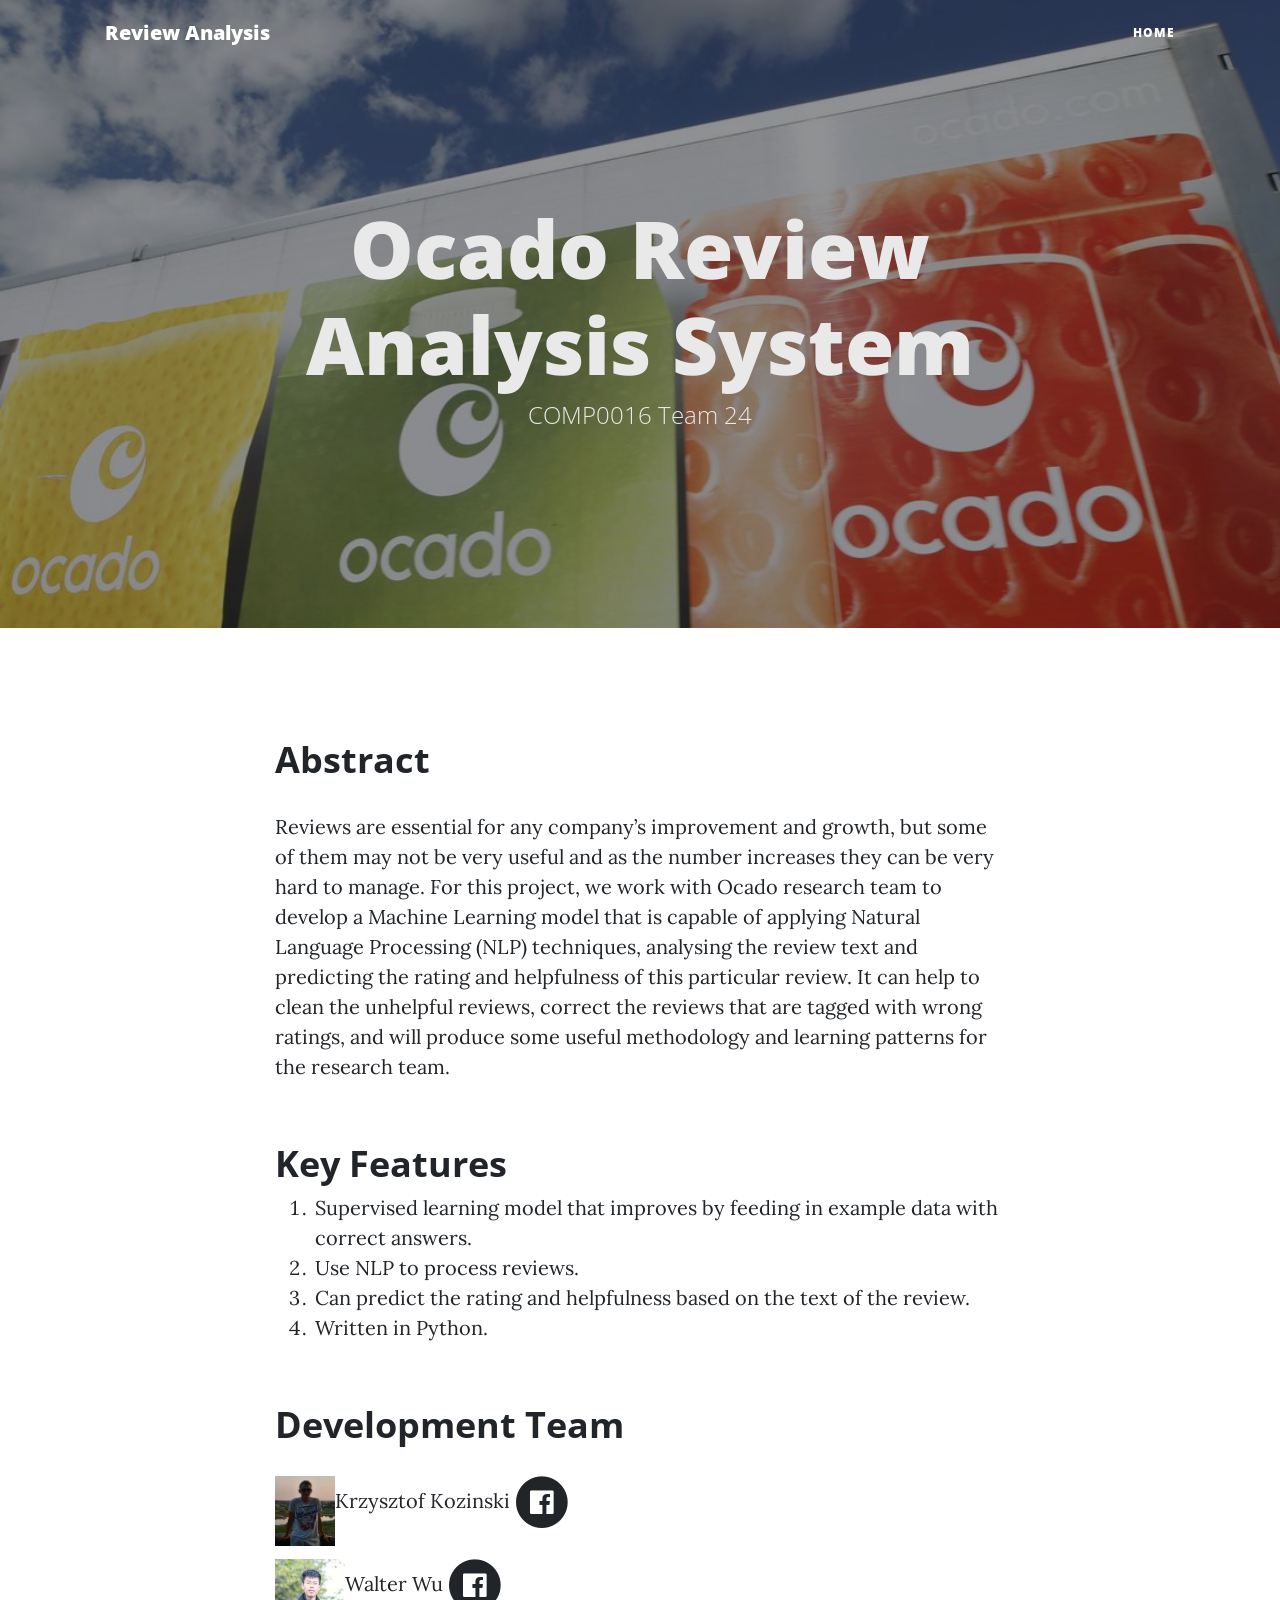
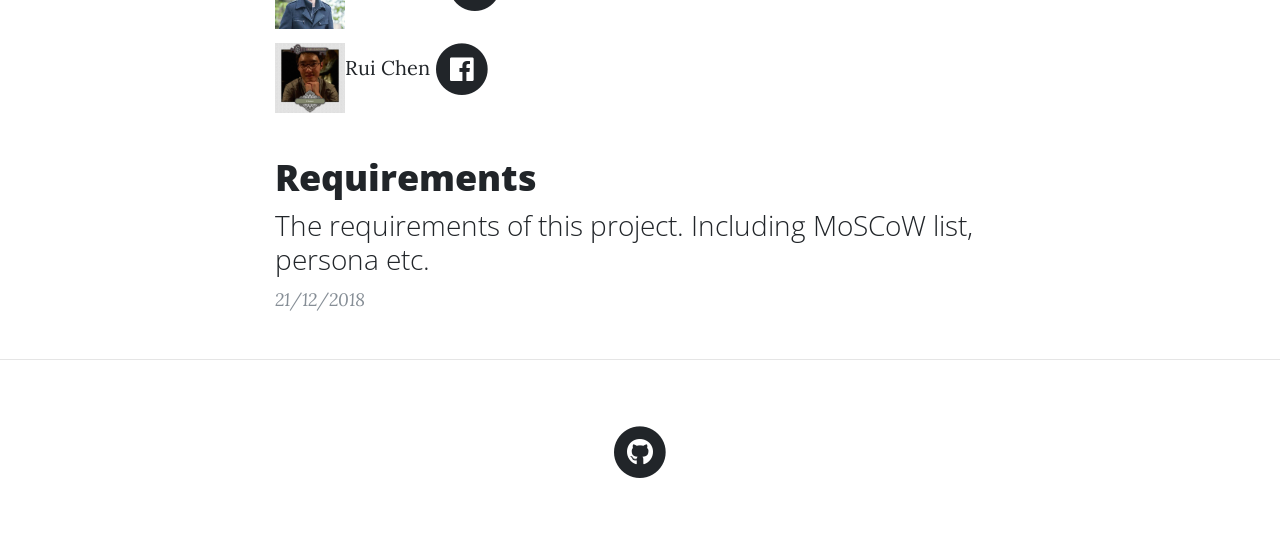
==== index.html @ 69cc53b9 "Removed older posts button" ====
<!DOCTYPE html>
<html lang="en">

<head>

    <meta charset="utf-8">
    <meta name="viewport" content="width=device-width, initial-scale=1, shrink-to-fit=no">
    <meta name="description" content="">
    <meta name="author" content="">

    <title>Team 24 - Home</title>

    <!-- Bootstrap core CSS -->
    <link href="vendor/bootstrap/css/bootstrap.min.css" rel="stylesheet">

    <!-- Custom fonts for this template -->
    <link href="vendor/fontawesome-free/css/all.min.css" rel="stylesheet" type="text/css">
    <link href='https://fonts.googleapis.com/css?family=Lora:400,700,400italic,700italic' rel='stylesheet'
          type='text/css'>
    <link href='https://fonts.googleapis.com/css?family=Open+Sans:300italic,400italic,600italic,700italic,800italic,400,300,600,700,800'
          rel='stylesheet' type='text/css'>

    <!-- Custom styles for this template -->
    <link href="css/clean-blog.css" rel="stylesheet">

</head>

<body>

<nav class="navbar navbar-expand-lg navbar-light fixed-top" id="mainNav">
    <div class="container">
        <a class="navbar-brand" href="index.html">Review Analysis</a>
        <button class="navbar-toggler navbar-toggler-right" type="button" data-toggle="collapse"
                data-target="#navbarResponsive" aria-controls="navbarResponsive" aria-expanded="false"
                aria-label="Toggle navigation">
            Menu
            <i class="fas fa-bars"></i>
        </button>
        <div class="collapse navbar-collapse" id="navbarResponsive">
            <ul class="navbar-nav ml-auto">
                <li class="nav-item">
                    <a class="nav-link" href="index.html">Home</a>
                </li>
            </ul>
        </div>
    </div>
</nav>

<!-- Page Header -->
<header class="masthead" style="background-image: url('img/post-bg.jpg')">
    <div class="overlay"></div>
    <div class="container">
        <div class="row">
            <div class="col-lg-8 col-md-10 mx-auto">
                <div class="site-heading">
                    <h1>Ocado Review Analysis System</h1>
                    <h2 class="subheading">COMP0016 Team 24</h2>
                </div>
            </div>
        </div>
    </div>
</header>

<!-- Main Content -->
<article>
    <div class="container">
        <div class="row">
            <div class="col-lg-8 col-md-10 mx-auto">
                <h2 class="section-heading">Abstract</h2>
                <p>Reviews are essential for any company’s improvement and growth, but some of them may not be very
                    useful and as the number increases they can be very hard to manage. For this project, we work with
                    Ocado research team to develop a Machine Learning model that is capable of applying Natural Language
                    Processing (NLP) techniques, analysing the review text and predicting the rating and helpfulness of
                    this particular review. It can help to clean the unhelpful reviews, correct the reviews that are
                    tagged with wrong ratings, and will produce some useful methodology and learning patterns for the
                    research team.</p>

                <h2 class="section-heading">Key Features</h2>
                <ol>
                    <li>Supervised learning model that improves by feeding in example data with correct answers.</li>
                    <li>Use NLP to process reviews.</li>
                    <li>Can predict the rating and helpfulness based on the text of the review.</li>
                    <li>Written in Python.</li>
                </ol>
                <h2 class="section-heading">Development Team</h2>
                <p style="line-height: 2"><img src="img/kryz.jpg" alt="Krzysztof Kozinski"
                                               style="float:left;width:60px;height:70px;">
                    Krzysztof Kozinski
                    <a href="https://www.facebook.com/krzysztof.kozinski.16">
                  <span class="fa-stack fa-lg">
                    <i class="fas fa-circle fa-stack-2x"></i>
                    <i class="fab fa-facebook fa-stack-1x fa-inverse"></i>
                  </span>
                    </a>
                </p>
                <p style="line-height: 2"><img src="img/walter.jpg" alt="Walter Wu"
                                               style="float:left;width:70px;height:70px;">
                    Walter Wu
                    <a href="https://www.facebook.com/tianhao.wu.50596">
                  <span class="fa-stack fa-lg">
                    <i class="fas fa-circle fa-stack-2x"></i>
                    <i class="fab fa-facebook fa-stack-1x fa-inverse"></i>
                  </span>
                    </a>
                </p>
                <p style="line-height: 2"><img src="img/rui.jpg" alt="Rui Chen"
                                               style="float:left;width:70px;height:70px;">
                    Rui Chen
                    <a href="https://www.facebook.com/rui.chen.1806253">
                  <span class="fa-stack fa-lg">
                    <i class="fas fa-circle fa-stack-2x"></i>
                    <i class="fab fa-facebook fa-stack-1x fa-inverse"></i>
                  </span>
                    </a>
                </p>
            </div>
        </div>
    </div>
</article>

<div class="container">
    <div class="row">
        <div class="col-lg-8 col-md-10 mx-auto">
            <div class="post-preview">
                <a href="html/posts/requirements.html">
                    <h2 class="post-title">
                        Requirements
                    </h2>
                    <h3 class="post-subtitle">
                        The requirements of this project. Including MoSCoW list, persona etc.
                    </h3>
                </a>
                <p class="post-meta">21/12/2018</p>
            </div>
            <!--<hr>-->
            <!--<div class="post-preview">-->
            <!--<a href="post.html">-->
            <!--<h2 class="post-title">-->
            <!--I believe every human has a finite number of heartbeats. I don't intend to waste any of mine.-->
            <!--</h2>-->
            <!--</a>-->
            <!--<p class="post-meta">Posted by-->
            <!--<a href="#">Start Bootstrap</a>-->
            <!--on September 18, 2018</p>-->
            <!--</div>-->
            <!--<hr>-->
            <!--<div class="post-preview">-->
            <!--<a href="post.html">-->
            <!--<h2 class="post-title">-->
            <!--Science has not yet mastered prophecy-->
            <!--</h2>-->
            <!--<h3 class="post-subtitle">-->
            <!--We predict too much for the next year and yet far too little for the next ten.-->
            <!--</h3>-->
            <!--</a>-->
            <!--<p class="post-meta">Posted by-->
            <!--<a href="#">Start Bootstrap</a>-->
            <!--on August 24, 2018</p>-->
            <!--</div>-->
            <!--<hr>-->
            <!--<div class="post-preview">-->
            <!--<a href="post.html">-->
            <!--<h2 class="post-title">-->
            <!--Failure is not an option-->
            <!--</h2>-->
            <!--<h3 class="post-subtitle">-->
            <!--Many say exploration is part of our destiny, but it’s actually our duty to future generations.-->
            <!--</h3>-->
            <!--</a>-->
            <!--<p class="post-meta">Posted by-->
            <!--<a href="#">Start Bootstrap</a>-->
            <!--on July 8, 2018</p>-->
            <!--</div>-->
            <!--<hr>-->
            <!-- Pager -->
            <!--<div class="clearfix">-->
                <!--<a class="btn btn-primary float-right" href="#">Older Posts &rarr;</a>-->
            <!--</div>-->
        </div>
    </div>
</div>

<hr>

<!-- Footer -->
<footer>
    <div class="container">
        <div class="row">
            <div class="col-lg-8 col-md-10 mx-auto">
                <ul class="list-inline text-center">
                    <!--<li class="list-inline-item">-->
                    <!--<a href="#">-->
                    <!--<span class="fa-stack fa-lg">-->
                    <!--<i class="fas fa-circle fa-stack-2x"></i>-->
                    <!--<i class="fab fa-twitter fa-stack-1x fa-inverse"></i>-->
                    <!--</span>-->
                    <!--</a>-->
                    <!--</li>-->
                    <!--<li class="list-inline-item">-->
                    <!--<a href="#">-->
                    <!--<span class="fa-stack fa-lg">-->
                    <!--<i class="fas fa-circle fa-stack-2x"></i>-->
                    <!--<i class="fab fa-facebook-f fa-stack-1x fa-inverse"></i>-->
                    <!--</span>-->
                    <!--</a>-->
                    <!--</li>-->
                    <li class="list-inline-item">
                        <a href="https://github.com/ChikamaYan/comp0016-team24-ocado-review-analysis">
                  <span class="fa-stack fa-lg">
                    <i class="fas fa-circle fa-stack-2x"></i>
                    <i class="fab fa-github fa-stack-1x fa-inverse"></i>
                  </span>
                        </a>
                    </li>
                </ul>
                <!--<p class="copyright text-muted">Copyright &copy; Your Website 2018</p>-->
            </div>
        </div>
    </div>
</footer>

<!-- Bootstrap core JavaScript -->
<script src="vendor/jquery/jquery.min.js"></script>
<script src="vendor/bootstrap/js/bootstrap.bundle.min.js"></script>

<!-- Custom scripts for this template -->
<script src="js/clean-blog.min.js"></script>

</body>

</html>
---- vendor/fontawesome-free/css/all.min.css ----
/*!
 * Font Awesome Free 5.3.1 by @fontawesome - https://fontawesome.com
 * License - https://fontawesome.com/license/free (Icons: CC BY 4.0, Fonts: SIL OFL 1.1, Code: MIT License)
 */
.fa,.fab,.fal,.far,.fas{-moz-osx-font-smoothing:grayscale;-webkit-font-smoothing:antialiased;display:inline-block;font-style:normal;font-variant:normal;text-rendering:auto;line-height:1}.fa-lg{font-size:1.33333em;line-height:.75em;vertical-align:-.0667em}.fa-xs{font-size:.75em}.fa-sm{font-size:.875em}.fa-1x{font-size:1em}.fa-2x{font-size:2em}.fa-3x{font-size:3em}.fa-4x{font-size:4em}.fa-5x{font-size:5em}.fa-6x{font-size:6em}.fa-7x{font-size:7em}.fa-8x{font-size:8em}.fa-9x{font-size:9em}.fa-10x{font-size:10em}.fa-fw{text-align:center;width:1.25em}.fa-ul{list-style-type:none;margin-left:2.5em;padding-left:0}.fa-ul>li{position:relative}.fa-li{left:-2em;position:absolute;text-align:center;width:2em;line-height:inherit}.fa-border{border:.08em solid #eee;border-radius:.1em;padding:.2em .25em .15em}.fa-pull-left{float:left}.fa-pull-right{float:right}.fa.fa-pull-left,.fab.fa-pull-left,.fal.fa-pull-left,.far.fa-pull-left,.fas.fa-pull-left{margin-right:.3em}.fa.fa-pull-right,.fab.fa-pull-right,.fal.fa-pull-right,.far.fa-pull-right,.fas.fa-pull-right{margin-left:.3em}.fa-spin{animation:fa-spin 2s infinite linear}.fa-pulse{animation:fa-spin 1s infinite steps(8)}@keyframes fa-spin{0%{transform:rotate(0deg)}to{transform:rotate(1turn)}}.fa-rotate-90{-ms-filter:"progid:DXImageTransform.Microsoft.BasicImage(rotation=1)";transform:rotate(90deg)}.fa-rotate-180{-ms-filter:"progid:DXImageTransform.Microsoft.BasicImage(rotation=2)";transform:rotate(180deg)}.fa-rotate-270{-ms-filter:"progid:DXImageTransform.Microsoft.BasicImage(rotation=3)";transform:rotate(270deg)}.fa-flip-horizontal{-ms-filter:"progid:DXImageTransform.Microsoft.BasicImage(rotation=0, mirror=1)";transform:scaleX(-1)}.fa-flip-vertical{transform:scaleY(-1)}.fa-flip-horizontal.fa-flip-vertical,.fa-flip-vertical{-ms-filter:"progid:DXImageTransform.Microsoft.BasicImage(rotation=2, mirror=1)"}.fa-flip-horizontal.fa-flip-vertical{transform:scale(-1)}:root .fa-flip-horizontal,:root .fa-flip-vertical,:root .fa-rotate-90,:root .fa-rotate-180,:root .fa-rotate-270{-webkit-filter:none;filter:none}.fa-stack{display:inline-block;height:2em;line-height:2em;position:relative;vertical-align:middle;width:2em}.fa-stack-1x,.fa-stack-2x{left:0;position:absolute;text-align:center;width:100%}.fa-stack-1x{line-height:inherit}.fa-stack-2x{font-size:2em}.fa-inverse{color:#fff}.fa-500px:before{content:"\f26e"}.fa-accessible-icon:before{content:"\f368"}.fa-accusoft:before{content:"\f369"}.fa-ad:before{content:"\f641"}.fa-address-book:before{content:"\f2b9"}.fa-address-card:before{content:"\f2bb"}.fa-adjust:before{content:"\f042"}.fa-adn:before{content:"\f170"}.fa-adversal:before{content:"\f36a"}.fa-affiliatetheme:before{content:"\f36b"}.fa-air-freshener:before{content:"\f5d0"}.fa-algolia:before{content:"\f36c"}.fa-align-center:before{content:"\f037"}.fa-align-justify:before{content:"\f039"}.fa-align-left:before{content:"\f036"}.fa-align-right:before{content:"\f038"}.fa-alipay:before{content:"\f642"}.fa-allergies:before{content:"\f461"}.fa-amazon:before{content:"\f270"}.fa-amazon-pay:before{content:"\f42c"}.fa-ambulance:before{content:"\f0f9"}.fa-american-sign-language-interpreting:before{content:"\f2a3"}.fa-amilia:before{content:"\f36d"}.fa-anchor:before{content:"\f13d"}.fa-android:before{content:"\f17b"}.fa-angellist:before{content:"\f209"}.fa-angle-double-down:before{content:"\f103"}.fa-angle-double-left:before{content:"\f100"}.fa-angle-double-right:before{content:"\f101"}.fa-angle-double-up:before{content:"\f102"}.fa-angle-down:before{content:"\f107"}.fa-angle-left:before{content:"\f104"}.fa-angle-right:before{content:"\f105"}.fa-angle-up:before{content:"\f106"}.fa-angry:before{content:"\f556"}.fa-angrycreative:before{content:"\f36e"}.fa-angular:before{content:"\f420"}.fa-ankh:before{content:"\f644"}.fa-app-store:before{content:"\f36f"}.fa-app-store-ios:before{content:"\f370"}.fa-apper:before{content:"\f371"}.fa-apple:before{content:"\f179"}.fa-apple-alt:before{content:"\f5d1"}.fa-apple-pay:before{content:"\f415"}.fa-archive:before{content:"\f187"}.fa-archway:before{content:"\f557"}.fa-arrow-alt-circle-down:before{content:"\f358"}.fa-arrow-alt-circle-left:before{content:"\f359"}.fa-arrow-alt-circle-right:before{content:"\f35a"}.fa-arrow-alt-circle-up:before{content:"\f35b"}.fa-arrow-circle-down:before{content:"\f0ab"}.fa-arrow-circle-left:before{content:"\f0a8"}.fa-arrow-circle-right:before{content:"\f0a9"}.fa-arrow-circle-up:before{content:"\f0aa"}.fa-arrow-down:before{content:"\f063"}.fa-arrow-left:before{content:"\f060"}.fa-arrow-right:before{content:"\f061"}.fa-arrow-up:before{content:"\f062"}.fa-arrows-alt:before{content:"\f0b2"}.fa-arrows-alt-h:before{content:"\f337"}.fa-arrows-alt-v:before{content:"\f338"}.fa-assistive-listening-systems:before{content:"\f2a2"}.fa-asterisk:before{content:"\f069"}.fa-asymmetrik:before{content:"\f372"}.fa-at:before{content:"\f1fa"}.fa-atlas:before{content:"\f558"}.fa-atom:before{content:"\f5d2"}.fa-audible:before{content:"\f373"}.fa-audio-description:before{content:"\f29e"}.fa-autoprefixer:before{content:"\f41c"}.fa-avianex:before{content:"\f374"}.fa-aviato:before{content:"\f421"}.fa-award:before{content:"\f559"}.fa-aws:before{content:"\f375"}.fa-backspace:before{content:"\f55a"}.fa-backward:before{content:"\f04a"}.fa-balance-scale:before{content:"\f24e"}.fa-ban:before{content:"\f05e"}.fa-band-aid:before{content:"\f462"}.fa-bandcamp:before{content:"\f2d5"}.fa-barcode:before{content:"\f02a"}.fa-bars:before{content:"\f0c9"}.fa-baseball-ball:before{content:"\f433"}.fa-basketball-ball:before{content:"\f434"}.fa-bath:before{content:"\f2cd"}.fa-battery-empty:before{content:"\f244"}.fa-battery-full:before{content:"\f240"}.fa-battery-half:before{content:"\f242"}.fa-battery-quarter:before{content:"\f243"}.fa-battery-three-quarters:before{content:"\f241"}.fa-bed:before{content:"\f236"}.fa-beer:before{content:"\f0fc"}.fa-behance:before{content:"\f1b4"}.fa-behance-square:before{content:"\f1b5"}.fa-bell:before{content:"\f0f3"}.fa-bell-slash:before{content:"\f1f6"}.fa-bezier-curve:before{content:"\f55b"}.fa-bible:before{content:"\f647"}.fa-bicycle:before{content:"\f206"}.fa-bimobject:before{content:"\f378"}.fa-binoculars:before{content:"\f1e5"}.fa-birthday-cake:before{content:"\f1fd"}.fa-bitbucket:before{content:"\f171"}.fa-bitcoin:before{content:"\f379"}.fa-bity:before{content:"\f37a"}.fa-black-tie:before{content:"\f27e"}.fa-blackberry:before{content:"\f37b"}.fa-blender:before{content:"\f517"}.fa-blind:before{content:"\f29d"}.fa-blogger:before{content:"\f37c"}.fa-blogger-b:before{content:"\f37d"}.fa-bluetooth:before{content:"\f293"}.fa-bluetooth-b:before{content:"\f294"}.fa-bold:before{content:"\f032"}.fa-bolt:before{content:"\f0e7"}.fa-bomb:before{content:"\f1e2"}.fa-bone:before{content:"\f5d7"}.fa-bong:before{content:"\f55c"}.fa-book:before{content:"\f02d"}.fa-book-open:before{content:"\f518"}.fa-book-reader:before{content:"\f5da"}.fa-bookmark:before{content:"\f02e"}.fa-bowling-ball:before{content:"\f436"}.fa-box:before{content:"\f466"}.fa-box-open:before{content:"\f49e"}.fa-boxes:before{content:"\f468"}.fa-braille:before{content:"\f2a1"}.fa-brain:before{content:"\f5dc"}.fa-briefcase:before{content:"\f0b1"}.fa-briefcase-medical:before{content:"\f469"}.fa-broadcast-tower:before{content:"\f519"}.fa-broom:before{content:"\f51a"}.fa-brush:before{content:"\f55d"}.fa-btc:before{content:"\f15a"}.fa-bug:before{content:"\f188"}.fa-building:before{content:"\f1ad"}.fa-bullhorn:before{content:"\f0a1"}.fa-bullseye:before{content:"\f140"}.fa-burn:before{content:"\f46a"}.fa-buromobelexperte:before{content:"\f37f"}.fa-bus:before{content:"\f207"}.fa-bus-alt:before{content:"\f55e"}.fa-business-time:before{content:"\f64a"}.fa-buysellads:before{content:"\f20d"}.fa-calculator:before{content:"\f1ec"}.fa-calendar:before{content:"\f133"}.fa-calendar-alt:before{content:"\f073"}.fa-calendar-check:before{content:"\f274"}.fa-calendar-minus:before{content:"\f272"}.fa-calendar-plus:before{content:"\f271"}.fa-calendar-times:before{content:"\f273"}.fa-camera:before{content:"\f030"}.fa-camera-retro:before{content:"\f083"}.fa-cannabis:before{content:"\f55f"}.fa-capsules:before{content:"\f46b"}.fa-car:before{content:"\f1b9"}.fa-car-alt:before{content:"\f5de"}.fa-car-battery:before{content:"\f5df"}.fa-car-crash:before{content:"\f5e1"}.fa-car-side:before{content:"\f5e4"}.fa-caret-down:before{content:"\f0d7"}.fa-caret-left:before{content:"\f0d9"}.fa-caret-right:before{content:"\f0da"}.fa-caret-square-down:before{content:"\f150"}.fa-caret-square-left:before{content:"\f191"}.fa-caret-square-right:before{content:"\f152"}.fa-caret-square-up:before{content:"\f151"}.fa-caret-up:before{content:"\f0d8"}.fa-cart-arrow-down:before{content:"\f218"}.fa-cart-plus:before{content:"\f217"}.fa-cc-amazon-pay:before{content:"\f42d"}.fa-cc-amex:before{content:"\f1f3"}.fa-cc-apple-pay:before{content:"\f416"}.fa-cc-diners-club:before{content:"\f24c"}.fa-cc-discover:before{content:"\f1f2"}.fa-cc-jcb:before{content:"\f24b"}.fa-cc-mastercard:before{content:"\f1f1"}.fa-cc-paypal:before{content:"\f1f4"}.fa-cc-stripe:before{content:"\f1f5"}.fa-cc-visa:before{content:"\f1f0"}.fa-centercode:before{content:"\f380"}.fa-certificate:before{content:"\f0a3"}.fa-chalkboard:before{content:"\f51b"}.fa-chalkboard-teacher:before{content:"\f51c"}.fa-charging-station:before{content:"\f5e7"}.fa-chart-area:before{content:"\f1fe"}.fa-chart-bar:before{content:"\f080"}.fa-chart-line:before{content:"\f201"}.fa-chart-pie:before{content:"\f200"}.fa-check:before{content:"\f00c"}.fa-check-circle:before{content:"\f058"}.fa-check-double:before{content:"\f560"}.fa-check-square:before{content:"\f14a"}.fa-chess:before{content:"\f439"}.fa-chess-bishop:before{content:"\f43a"}.fa-chess-board:before{content:"\f43c"}.fa-chess-king:before{content:"\f43f"}.fa-chess-knight:before{content:"\f441"}.fa-chess-pawn:before{content:"\f443"}.fa-chess-queen:before{content:"\f445"}.fa-chess-rook:before{content:"\f447"}.fa-chevron-circle-down:before{content:"\f13a"}.fa-chevron-circle-left:before{content:"\f137"}.fa-chevron-circle-right:before{content:"\f138"}.fa-chevron-circle-up:before{content:"\f139"}.fa-chevron-down:before{content:"\f078"}.fa-chevron-left:before{content:"\f053"}.fa-chevron-right:before{content:"\f054"}.fa-chevron-up:before{content:"\f077"}.fa-child:before{content:"\f1ae"}.fa-chrome:before{content:"\f268"}.fa-church:before{content:"\f51d"}.fa-circle:before{content:"\f111"}.fa-circle-notch:before{content:"\f1ce"}.fa-city:before{content:"\f64f"}.fa-clipboard:before{content:"\f328"}.fa-clipboard-check:before{content:"\f46c"}.fa-clipboard-list:before{content:"\f46d"}.fa-clock:before{content:"\f017"}.fa-clone:before{content:"\f24d"}.fa-closed-captioning:before{content:"\f20a"}.fa-cloud:before{content:"\f0c2"}.fa-cloud-download-alt:before{content:"\f381"}.fa-cloud-upload-alt:before{content:"\f382"}.fa-cloudscale:before{content:"\f383"}.fa-cloudsmith:before{content:"\f384"}.fa-cloudversify:before{content:"\f385"}.fa-cocktail:before{content:"\f561"}.fa-code:before{content:"\f121"}.fa-code-branch:before{content:"\f126"}.fa-codepen:before{content:"\f1cb"}.fa-codiepie:before{content:"\f284"}.fa-coffee:before{content:"\f0f4"}.fa-cog:before{content:"\f013"}.fa-cogs:before{content:"\f085"}.fa-coins:before{content:"\f51e"}.fa-columns:before{content:"\f0db"}.fa-comment:before{content:"\f075"}.fa-comment-alt:before{content:"\f27a"}.fa-comment-dollar:before{content:"\f651"}.fa-comment-dots:before{content:"\f4ad"}.fa-comment-slash:before{content:"\f4b3"}.fa-comments:before{content:"\f086"}.fa-comments-dollar:before{content:"\f653"}.fa-compact-disc:before{content:"\f51f"}.fa-compass:before{content:"\f14e"}.fa-compress:before{content:"\f066"}.fa-concierge-bell:before{content:"\f562"}.fa-connectdevelop:before{content:"\f20e"}.fa-contao:before{content:"\f26d"}.fa-cookie:before{content:"\f563"}.fa-cookie-bite:before{content:"\f564"}.fa-copy:before{content:"\f0c5"}.fa-copyright:before{content:"\f1f9"}.fa-couch:before{content:"\f4b8"}.fa-cpanel:before{content:"\f388"}.fa-creative-commons:before{content:"\f25e"}.fa-creative-commons-by:before{content:"\f4e7"}.fa-creative-commons-nc:before{content:"\f4e8"}.fa-creative-commons-nc-eu:before{content:"\f4e9"}.fa-creative-commons-nc-jp:before{content:"\f4ea"}.fa-creative-commons-nd:before{content:"\f4eb"}.fa-creative-commons-pd:before{content:"\f4ec"}.fa-creative-commons-pd-alt:before{content:"\f4ed"}.fa-creative-commons-remix:before{content:"\f4ee"}.fa-creative-commons-sa:before{content:"\f4ef"}.fa-creative-commons-sampling:before{content:"\f4f0"}.fa-creative-commons-sampling-plus:before{content:"\f4f1"}.fa-creative-commons-share:before{content:"\f4f2"}.fa-credit-card:before{content:"\f09d"}.fa-crop:before{content:"\f125"}.fa-crop-alt:before{content:"\f565"}.fa-cross:before{content:"\f654"}.fa-crosshairs:before{content:"\f05b"}.fa-crow:before{content:"\f520"}.fa-crown:before{content:"\f521"}.fa-css3:before{content:"\f13c"}.fa-css3-alt:before{content:"\f38b"}.fa-cube:before{content:"\f1b2"}.fa-cubes:before{content:"\f1b3"}.fa-cut:before{content:"\f0c4"}.fa-cuttlefish:before{content:"\f38c"}.fa-d-and-d:before{content:"\f38d"}.fa-dashcube:before{content:"\f210"}.fa-database:before{content:"\f1c0"}.fa-deaf:before{content:"\f2a4"}.fa-delicious:before{content:"\f1a5"}.fa-deploydog:before{content:"\f38e"}.fa-deskpro:before{content:"\f38f"}.fa-desktop:before{content:"\f108"}.fa-deviantart:before{content:"\f1bd"}.fa-dharmachakra:before{content:"\f655"}.fa-diagnoses:before{content:"\f470"}.fa-dice:before{content:"\f522"}.fa-dice-five:before{content:"\f523"}.fa-dice-four:before{content:"\f524"}.fa-dice-one:before{content:"\f525"}.fa-dice-six:before{content:"\f526"}.fa-dice-three:before{content:"\f527"}.fa-dice-two:before{content:"\f528"}.fa-digg:before{content:"\f1a6"}.fa-digital-ocean:before{content:"\f391"}.fa-digital-tachograph:before{content:"\f566"}.fa-directions:before{content:"\f5eb"}.fa-discord:before{content:"\f392"}.fa-discourse:before{content:"\f393"}.fa-divide:before{content:"\f529"}.fa-dizzy:before{content:"\f567"}.fa-dna:before{content:"\f471"}.fa-dochub:before{content:"\f394"}.fa-docker:before{content:"\f395"}.fa-dollar-sign:before{content:"\f155"}.fa-dolly:before{content:"\f472"}.fa-dolly-flatbed:before{content:"\f474"}.fa-donate:before{content:"\f4b9"}.fa-door-closed:before{content:"\f52a"}.fa-door-open:before{content:"\f52b"}.fa-dot-circle:before{content:"\f192"}.fa-dove:before{content:"\f4ba"}.fa-download:before{content:"\f019"}.fa-draft2digital:before{content:"\f396"}.fa-drafting-compass:before{content:"\f568"}.fa-draw-polygon:before{content:"\f5ee"}.fa-dribbble:before{content:"\f17d"}.fa-dribbble-square:before{content:"\f397"}.fa-dropbox:before{content:"\f16b"}.fa-drum:before{content:"\f569"}.fa-drum-steelpan:before{content:"\f56a"}.fa-drupal:before{content:"\f1a9"}.fa-dumbbell:before{content:"\f44b"}.fa-dyalog:before{content:"\f399"}.fa-earlybirds:before{content:"\f39a"}.fa-ebay:before{content:"\f4f4"}.fa-edge:before{content:"\f282"}.fa-edit:before{content:"\f044"}.fa-eject:before{content:"\f052"}.fa-elementor:before{content:"\f430"}.fa-ellipsis-h:before{content:"\f141"}.fa-ellipsis-v:before{content:"\f142"}.fa-ello:before{content:"\f5f1"}.fa-ember:before{content:"\f423"}.fa-empire:before{content:"\f1d1"}.fa-envelope:before{content:"\f0e0"}.fa-envelope-open:before{content:"\f2b6"}.fa-envelope-open-text:before{content:"\f658"}.fa-envelope-square:before{content:"\f199"}.fa-envira:before{content:"\f299"}.fa-equals:before{content:"\f52c"}.fa-eraser:before{content:"\f12d"}.fa-erlang:before{content:"\f39d"}.fa-ethereum:before{content:"\f42e"}.fa-etsy:before{content:"\f2d7"}.fa-euro-sign:before{content:"\f153"}.fa-exchange-alt:before{content:"\f362"}.fa-exclamation:before{content:"\f12a"}.fa-exclamation-circle:before{content:"\f06a"}.fa-exclamation-triangle:before{content:"\f071"}.fa-expand:before{content:"\f065"}.fa-expand-arrows-alt:before{content:"\f31e"}.fa-expeditedssl:before{content:"\f23e"}.fa-external-link-alt:before{content:"\f35d"}.fa-external-link-square-alt:before{content:"\f360"}.fa-eye:before{content:"\f06e"}.fa-eye-dropper:before{content:"\f1fb"}.fa-eye-slash:before{content:"\f070"}.fa-facebook:before{content:"\f09a"}.fa-facebook-f:before{content:"\f39e"}.fa-facebook-messenger:before{content:"\f39f"}.fa-facebook-square:before{content:"\f082"}.fa-fast-backward:before{content:"\f049"}.fa-fast-forward:before{content:"\f050"}.fa-fax:before{content:"\f1ac"}.fa-feather:before{content:"\f52d"}.fa-feather-alt:before{content:"\f56b"}.fa-female:before{content:"\f182"}.fa-fighter-jet:before{content:"\f0fb"}.fa-file:before{content:"\f15b"}.fa-file-alt:before{content:"\f15c"}.fa-file-archive:before{content:"\f1c6"}.fa-file-audio:before{content:"\f1c7"}.fa-file-code:before{content:"\f1c9"}.fa-file-contract:before{content:"\f56c"}.fa-file-download:before{content:"\f56d"}.fa-file-excel:before{content:"\f1c3"}.fa-file-export:before{content:"\f56e"}.fa-file-image:before{content:"\f1c5"}.fa-file-import:before{content:"\f56f"}.fa-file-invoice:before{content:"\f570"}.fa-file-invoice-dollar:before{content:"\f571"}.fa-file-medical:before{content:"\f477"}.fa-file-medical-alt:before{content:"\f478"}.fa-file-pdf:before{content:"\f1c1"}.fa-file-powerpoint:before{content:"\f1c4"}.fa-file-prescription:before{content:"\f572"}.fa-file-signature:before{content:"\f573"}.fa-file-upload:before{content:"\f574"}.fa-file-video:before{content:"\f1c8"}.fa-file-word:before{content:"\f1c2"}.fa-fill:before{content:"\f575"}.fa-fill-drip:before{content:"\f576"}.fa-film:before{content:"\f008"}.fa-filter:before{content:"\f0b0"}.fa-fingerprint:before{content:"\f577"}.fa-fire:before{content:"\f06d"}.fa-fire-extinguisher:before{content:"\f134"}.fa-firefox:before{content:"\f269"}.fa-first-aid:before{content:"\f479"}.fa-first-order:before{content:"\f2b0"}.fa-first-order-alt:before{content:"\f50a"}.fa-firstdraft:before{content:"\f3a1"}.fa-fish:before{content:"\f578"}.fa-flag:before{content:"\f024"}.fa-flag-checkered:before{content:"\f11e"}.fa-flask:before{content:"\f0c3"}.fa-flickr:before{content:"\f16e"}.fa-flipboard:before{content:"\f44d"}.fa-flushed:before{content:"\f579"}.fa-fly:before{content:"\f417"}.fa-folder:before{content:"\f07b"}.fa-folder-minus:before{content:"\f65d"}.fa-folder-open:before{content:"\f07c"}.fa-folder-plus:before{content:"\f65e"}.fa-font:before{content:"\f031"}.fa-font-awesome:before{content:"\f2b4"}.fa-font-awesome-alt:before{content:"\f35c"}.fa-font-awesome-flag:before{content:"\f425"}.fa-font-awesome-logo-full:before{content:"\f4e6"}.fa-fonticons:before{content:"\f280"}.fa-fonticons-fi:before{content:"\f3a2"}.fa-football-ball:before{content:"\f44e"}.fa-fort-awesome:before{content:"\f286"}.fa-fort-awesome-alt:before{content:"\f3a3"}.fa-forumbee:before{content:"\f211"}.fa-forward:before{content:"\f04e"}.fa-foursquare:before{content:"\f180"}.fa-free-code-camp:before{content:"\f2c5"}.fa-freebsd:before{content:"\f3a4"}.fa-frog:before{content:"\f52e"}.fa-frown:before{content:"\f119"}.fa-frown-open:before{content:"\f57a"}.fa-fulcrum:before{content:"\f50b"}.fa-funnel-dollar:before{content:"\f662"}.fa-futbol:before{content:"\f1e3"}.fa-galactic-republic:before{content:"\f50c"}.fa-galactic-senate:before{content:"\f50d"}.fa-gamepad:before{content:"\f11b"}.fa-gas-pump:before{content:"\f52f"}.fa-gavel:before{content:"\f0e3"}.fa-gem:before{content:"\f3a5"}.fa-genderless:before{content:"\f22d"}.fa-get-pocket:before{content:"\f265"}.fa-gg:before{content:"\f260"}.fa-gg-circle:before{content:"\f261"}.fa-gift:before{content:"\f06b"}.fa-git:before{content:"\f1d3"}.fa-git-square:before{content:"\f1d2"}.fa-github:before{content:"\f09b"}.fa-github-alt:before{content:"\f113"}.fa-github-square:before{content:"\f092"}.fa-gitkraken:before{content:"\f3a6"}.fa-gitlab:before{content:"\f296"}.fa-gitter:before{content:"\f426"}.fa-glass-martini:before{content:"\f000"}.fa-glass-martini-alt:before{content:"\f57b"}.fa-glasses:before{content:"\f530"}.fa-glide:before{content:"\f2a5"}.fa-glide-g:before{content:"\f2a6"}.fa-globe:before{content:"\f0ac"}.fa-globe-africa:before{content:"\f57c"}.fa-globe-americas:before{content:"\f57d"}.fa-globe-asia:before{content:"\f57e"}.fa-gofore:before{content:"\f3a7"}.fa-golf-ball:before{content:"\f450"}.fa-goodreads:before{content:"\f3a8"}.fa-goodreads-g:before{content:"\f3a9"}.fa-google:before{content:"\f1a0"}.fa-google-drive:before{content:"\f3aa"}.fa-google-play:before{content:"\f3ab"}.fa-google-plus:before{content:"\f2b3"}.fa-google-plus-g:before{content:"\f0d5"}.fa-google-plus-square:before{content:"\f0d4"}.fa-google-wallet:before{content:"\f1ee"}.fa-gopuram:before{content:"\f664"}.fa-graduation-cap:before{content:"\f19d"}.fa-gratipay:before{content:"\f184"}.fa-grav:before{content:"\f2d6"}.fa-greater-than:before{content:"\f531"}.fa-greater-than-equal:before{content:"\f532"}.fa-grimace:before{content:"\f57f"}.fa-grin:before{content:"\f580"}.fa-grin-alt:before{content:"\f581"}.fa-grin-beam:before{content:"\f582"}.fa-grin-beam-sweat:before{content:"\f583"}.fa-grin-hearts:before{content:"\f584"}.fa-grin-squint:before{content:"\f585"}.fa-grin-squint-tears:before{content:"\f586"}.fa-grin-stars:before{content:"\f587"}.fa-grin-tears:before{content:"\f588"}.fa-grin-tongue:before{content:"\f589"}.fa-grin-tongue-squint:before{content:"\f58a"}.fa-grin-tongue-wink:before{content:"\f58b"}.fa-grin-wink:before{content:"\f58c"}.fa-grip-horizontal:before{content:"\f58d"}.fa-grip-vertical:before{content:"\f58e"}.fa-gripfire:before{content:"\f3ac"}.fa-grunt:before{content:"\f3ad"}.fa-gulp:before{content:"\f3ae"}.fa-h-square:before{content:"\f0fd"}.fa-hacker-news:before{content:"\f1d4"}.fa-hacker-news-square:before{content:"\f3af"}.fa-hackerrank:before{content:"\f5f7"}.fa-hamsa:before{content:"\f665"}.fa-hand-holding:before{content:"\f4bd"}.fa-hand-holding-heart:before{content:"\f4be"}.fa-hand-holding-usd:before{content:"\f4c0"}.fa-hand-lizard:before{content:"\f258"}.fa-hand-paper:before{content:"\f256"}.fa-hand-peace:before{content:"\f25b"}.fa-hand-point-down:before{content:"\f0a7"}.fa-hand-point-left:before{content:"\f0a5"}.fa-hand-point-right:before{content:"\f0a4"}.fa-hand-point-up:before{content:"\f0a6"}.fa-hand-pointer:before{content:"\f25a"}.fa-hand-rock:before{content:"\f255"}.fa-hand-scissors:before{content:"\f257"}.fa-hand-spock:before{content:"\f259"}.fa-hands:before{content:"\f4c2"}.fa-hands-helping:before{content:"\f4c4"}.fa-handshake:before{content:"\f2b5"}.fa-hashtag:before{content:"\f292"}.fa-haykal:before{content:"\f666"}.fa-hdd:before{content:"\f0a0"}.fa-heading:before{content:"\f1dc"}.fa-headphones:before{content:"\f025"}.fa-headphones-alt:before{content:"\f58f"}.fa-headset:before{content:"\f590"}.fa-heart:before{content:"\f004"}.fa-heartbeat:before{content:"\f21e"}.fa-helicopter:before{content:"\f533"}.fa-highlighter:before{content:"\f591"}.fa-hips:before{content:"\f452"}.fa-hire-a-helper:before{content:"\f3b0"}.fa-history:before{content:"\f1da"}.fa-hockey-puck:before{content:"\f453"}.fa-home:before{content:"\f015"}.fa-hooli:before{content:"\f427"}.fa-hornbill:before{content:"\f592"}.fa-hospital:before{content:"\f0f8"}.fa-hospital-alt:before{content:"\f47d"}.fa-hospital-symbol:before{content:"\f47e"}.fa-hot-tub:before{content:"\f593"}.fa-hotel:before{content:"\f594"}.fa-hotjar:before{content:"\f3b1"}.fa-hourglass:before{content:"\f254"}.fa-hourglass-end:before{content:"\f253"}.fa-hourglass-half:before{content:"\f252"}.fa-hourglass-start:before{content:"\f251"}.fa-houzz:before{content:"\f27c"}.fa-html5:before{content:"\f13b"}.fa-hubspot:before{content:"\f3b2"}.fa-i-cursor:before{content:"\f246"}.fa-id-badge:before{content:"\f2c1"}.fa-id-card:before{content:"\f2c2"}.fa-id-card-alt:before{content:"\f47f"}.fa-image:before{content:"\f03e"}.fa-images:before{content:"\f302"}.fa-imdb:before{content:"\f2d8"}.fa-inbox:before{content:"\f01c"}.fa-indent:before{content:"\f03c"}.fa-industry:before{content:"\f275"}.fa-infinity:before{content:"\f534"}.fa-info:before{content:"\f129"}.fa-info-circle:before{content:"\f05a"}.fa-instagram:before{content:"\f16d"}.fa-internet-explorer:before{content:"\f26b"}.fa-ioxhost:before{content:"\f208"}.fa-italic:before{content:"\f033"}.fa-itunes:before{content:"\f3b4"}.fa-itunes-note:before{content:"\f3b5"}.fa-java:before{content:"\f4e4"}.fa-jedi:before{content:"\f669"}.fa-jedi-order:before{content:"\f50e"}.fa-jenkins:before{content:"\f3b6"}.fa-joget:before{content:"\f3b7"}.fa-joint:before{content:"\f595"}.fa-joomla:before{content:"\f1aa"}.fa-journal-whills:before{content:"\f66a"}.fa-js:before{content:"\f3b8"}.fa-js-square:before{content:"\f3b9"}.fa-jsfiddle:before{content:"\f1cc"}.fa-kaaba:before{content:"\f66b"}.fa-kaggle:before{content:"\f5fa"}.fa-key:before{content:"\f084"}.fa-keybase:before{content:"\f4f5"}.fa-keyboard:before{content:"\f11c"}.fa-keycdn:before{content:"\f3ba"}.fa-khanda:before{content:"\f66d"}.fa-kickstarter:before{content:"\f3bb"}.fa-kickstarter-k:before{content:"\f3bc"}.fa-kiss:before{content:"\f596"}.fa-kiss-beam:before{content:"\f597"}.fa-kiss-wink-heart:before{content:"\f598"}.fa-kiwi-bird:before{content:"\f535"}.fa-korvue:before{content:"\f42f"}.fa-landmark:before{content:"\f66f"}.fa-language:before{content:"\f1ab"}.fa-laptop:before{content:"\f109"}.fa-laptop-code:before{content:"\f5fc"}.fa-laravel:before{content:"\f3bd"}.fa-lastfm:before{content:"\f202"}.fa-lastfm-square:before{content:"\f203"}.fa-laugh:before{content:"\f599"}.fa-laugh-beam:before{content:"\f59a"}.fa-laugh-squint:before{content:"\f59b"}.fa-laugh-wink:before{content:"\f59c"}.fa-layer-group:before{content:"\f5fd"}.fa-leaf:before{content:"\f06c"}.fa-leanpub:before{content:"\f212"}.fa-lemon:before{content:"\f094"}.fa-less:before{content:"\f41d"}.fa-less-than:before{content:"\f536"}.fa-less-than-equal:before{content:"\f537"}.fa-level-down-alt:before{content:"\f3be"}.fa-level-up-alt:before{content:"\f3bf"}.fa-life-ring:before{content:"\f1cd"}.fa-lightbulb:before{content:"\f0eb"}.fa-line:before{content:"\f3c0"}.fa-link:before{content:"\f0c1"}.fa-linkedin:before{content:"\f08c"}.fa-linkedin-in:before{content:"\f0e1"}.fa-linode:before{content:"\f2b8"}.fa-linux:before{content:"\f17c"}.fa-lira-sign:before{content:"\f195"}.fa-list:before{content:"\f03a"}.fa-list-alt:before{content:"\f022"}.fa-list-ol:before{content:"\f0cb"}.fa-list-ul:before{content:"\f0ca"}.fa-location-arrow:before{content:"\f124"}.fa-lock:before{content:"\f023"}.fa-lock-open:before{content:"\f3c1"}.fa-long-arrow-alt-down:before{content:"\f309"}.fa-long-arrow-alt-left:before{content:"\f30a"}.fa-long-arrow-alt-right:before{content:"\f30b"}.fa-long-arrow-alt-up:before{content:"\f30c"}.fa-low-vision:before{content:"\f2a8"}.fa-luggage-cart:before{content:"\f59d"}.fa-lyft:before{content:"\f3c3"}.fa-magento:before{content:"\f3c4"}.fa-magic:before{content:"\f0d0"}.fa-magnet:before{content:"\f076"}.fa-mail-bulk:before{content:"\f674"}.fa-mailchimp:before{content:"\f59e"}.fa-male:before{content:"\f183"}.fa-mandalorian:before{content:"\f50f"}.fa-map:before{content:"\f279"}.fa-map-marked:before{content:"\f59f"}.fa-map-marked-alt:before{content:"\f5a0"}.fa-map-marker:before{content:"\f041"}.fa-map-marker-alt:before{content:"\f3c5"}.fa-map-pin:before{content:"\f276"}.fa-map-signs:before{content:"\f277"}.fa-markdown:before{content:"\f60f"}.fa-marker:before{content:"\f5a1"}.fa-mars:before{content:"\f222"}.fa-mars-double:before{content:"\f227"}.fa-mars-stroke:before{content:"\f229"}.fa-mars-stroke-h:before{content:"\f22b"}.fa-mars-stroke-v:before{content:"\f22a"}.fa-mastodon:before{content:"\f4f6"}.fa-maxcdn:before{content:"\f136"}.fa-medal:before{content:"\f5a2"}.fa-medapps:before{content:"\f3c6"}.fa-medium:before{content:"\f23a"}.fa-medium-m:before{content:"\f3c7"}.fa-medkit:before{content:"\f0fa"}.fa-medrt:before{content:"\f3c8"}.fa-meetup:before{content:"\f2e0"}.fa-megaport:before{content:"\f5a3"}.fa-meh:before{content:"\f11a"}.fa-meh-blank:before{content:"\f5a4"}.fa-meh-rolling-eyes:before{content:"\f5a5"}.fa-memory:before{content:"\f538"}.fa-menorah:before{content:"\f676"}.fa-mercury:before{content:"\f223"}.fa-microchip:before{content:"\f2db"}.fa-microphone:before{content:"\f130"}.fa-microphone-alt:before{content:"\f3c9"}.fa-microphone-alt-slash:before{content:"\f539"}.fa-microphone-slash:before{content:"\f131"}.fa-microscope:before{content:"\f610"}.fa-microsoft:before{content:"\f3ca"}.fa-minus:before{content:"\f068"}.fa-minus-circle:before{content:"\f056"}.fa-minus-square:before{content:"\f146"}.fa-mix:before{content:"\f3cb"}.fa-mixcloud:before{content:"\f289"}.fa-mizuni:before{content:"\f3cc"}.fa-mobile:before{content:"\f10b"}.fa-mobile-alt:before{content:"\f3cd"}.fa-modx:before{content:"\f285"}.fa-monero:before{content:"\f3d0"}.fa-money-bill:before{content:"\f0d6"}.fa-money-bill-alt:before{content:"\f3d1"}.fa-money-bill-wave:before{content:"\f53a"}.fa-money-bill-wave-alt:before{content:"\f53b"}.fa-money-check:before{content:"\f53c"}.fa-money-check-alt:before{content:"\f53d"}.fa-monument:before{content:"\f5a6"}.fa-moon:before{content:"\f186"}.fa-mortar-pestle:before{content:"\f5a7"}.fa-mosque:before{content:"\f678"}.fa-motorcycle:before{content:"\f21c"}.fa-mouse-pointer:before{content:"\f245"}.fa-music:before{content:"\f001"}.fa-napster:before{content:"\f3d2"}.fa-neos:before{content:"\f612"}.fa-neuter:before{content:"\f22c"}.fa-newspaper:before{content:"\f1ea"}.fa-nimblr:before{content:"\f5a8"}.fa-nintendo-switch:before{content:"\f418"}.fa-node:before{content:"\f419"}.fa-node-js:before{content:"\f3d3"}.fa-not-equal:before{content:"\f53e"}.fa-notes-medical:before{content:"\f481"}.fa-npm:before{content:"\f3d4"}.fa-ns8:before{content:"\f3d5"}.fa-nutritionix:before{content:"\f3d6"}.fa-object-group:before{content:"\f247"}.fa-object-ungroup:before{content:"\f248"}.fa-odnoklassniki:before{content:"\f263"}.fa-odnoklassniki-square:before{content:"\f264"}.fa-oil-can:before{content:"\f613"}.fa-old-republic:before{content:"\f510"}.fa-om:before{content:"\f679"}.fa-opencart:before{content:"\f23d"}.fa-openid:before{content:"\f19b"}.fa-opera:before{content:"\f26a"}.fa-optin-monster:before{content:"\f23c"}.fa-osi:before{content:"\f41a"}.fa-outdent:before{content:"\f03b"}.fa-page4:before{content:"\f3d7"}.fa-pagelines:before{content:"\f18c"}.fa-paint-brush:before{content:"\f1fc"}.fa-paint-roller:before{content:"\f5aa"}.fa-palette:before{content:"\f53f"}.fa-palfed:before{content:"\f3d8"}.fa-pallet:before{content:"\f482"}.fa-paper-plane:before{content:"\f1d8"}.fa-paperclip:before{content:"\f0c6"}.fa-parachute-box:before{content:"\f4cd"}.fa-paragraph:before{content:"\f1dd"}.fa-parking:before{content:"\f540"}.fa-passport:before{content:"\f5ab"}.fa-pastafarianism:before{content:"\f67b"}.fa-paste:before{content:"\f0ea"}.fa-patreon:before{content:"\f3d9"}.fa-pause:before{content:"\f04c"}.fa-pause-circle:before{content:"\f28b"}.fa-paw:before{content:"\f1b0"}.fa-paypal:before{content:"\f1ed"}.fa-peace:before{content:"\f67c"}.fa-pen:before{content:"\f304"}.fa-pen-alt:before{content:"\f305"}.fa-pen-fancy:before{content:"\f5ac"}.fa-pen-nib:before{content:"\f5ad"}.fa-pen-square:before{content:"\f14b"}.fa-pencil-alt:before{content:"\f303"}.fa-pencil-ruler:before{content:"\f5ae"}.fa-people-carry:before{content:"\f4ce"}.fa-percent:before{content:"\f295"}.fa-percentage:before{content:"\f541"}.fa-periscope:before{content:"\f3da"}.fa-phabricator:before{content:"\f3db"}.fa-phoenix-framework:before{content:"\f3dc"}.fa-phoenix-squadron:before{content:"\f511"}.fa-phone:before{content:"\f095"}.fa-phone-slash:before{content:"\f3dd"}.fa-phone-square:before{content:"\f098"}.fa-phone-volume:before{content:"\f2a0"}.fa-php:before{content:"\f457"}.fa-pied-piper:before{content:"\f2ae"}.fa-pied-piper-alt:before{content:"\f1a8"}.fa-pied-piper-hat:before{content:"\f4e5"}.fa-pied-piper-pp:before{content:"\f1a7"}.fa-piggy-bank:before{content:"\f4d3"}.fa-pills:before{content:"\f484"}.fa-pinterest:before{content:"\f0d2"}.fa-pinterest-p:before{content:"\f231"}.fa-pinterest-square:before{content:"\f0d3"}.fa-place-of-worship:before{content:"\f67f"}.fa-plane:before{content:"\f072"}.fa-plane-arrival:before{content:"\f5af"}.fa-plane-departure:before{content:"\f5b0"}.fa-play:before{content:"\f04b"}.fa-play-circle:before{content:"\f144"}.fa-playstation:before{content:"\f3df"}.fa-plug:before{content:"\f1e6"}.fa-plus:before{content:"\f067"}.fa-plus-circle:before{content:"\f055"}.fa-plus-square:before{content:"\f0fe"}.fa-podcast:before{content:"\f2ce"}.fa-poll:before{content:"\f681"}.fa-poll-h:before{content:"\f682"}.fa-poo:before{content:"\f2fe"}.fa-poop:before{content:"\f619"}.fa-portrait:before{content:"\f3e0"}.fa-pound-sign:before{content:"\f154"}.fa-power-off:before{content:"\f011"}.fa-pray:before{content:"\f683"}.fa-praying-hands:before{content:"\f684"}.fa-prescription:before{content:"\f5b1"}.fa-prescription-bottle:before{content:"\f485"}.fa-prescription-bottle-alt:before{content:"\f486"}.fa-print:before{content:"\f02f"}.fa-procedures:before{content:"\f487"}.fa-product-hunt:before{content:"\f288"}.fa-project-diagram:before{content:"\f542"}.fa-pushed:before{content:"\f3e1"}.fa-puzzle-piece:before{content:"\f12e"}.fa-python:before{content:"\f3e2"}.fa-qq:before{content:"\f1d6"}.fa-qrcode:before{content:"\f029"}.fa-question:before{content:"\f128"}.fa-question-circle:before{content:"\f059"}.fa-quidditch:before{content:"\f458"}.fa-quinscape:before{content:"\f459"}.fa-quora:before{content:"\f2c4"}.fa-quote-left:before{content:"\f10d"}.fa-quote-right:before{content:"\f10e"}.fa-quran:before{content:"\f687"}.fa-r-project:before{content:"\f4f7"}.fa-random:before{content:"\f074"}.fa-ravelry:before{content:"\f2d9"}.fa-react:before{content:"\f41b"}.fa-readme:before{content:"\f4d5"}.fa-rebel:before{content:"\f1d0"}.fa-receipt:before{content:"\f543"}.fa-recycle:before{content:"\f1b8"}.fa-red-river:before{content:"\f3e3"}.fa-reddit:before{content:"\f1a1"}.fa-reddit-alien:before{content:"\f281"}.fa-reddit-square:before{content:"\f1a2"}.fa-redo:before{content:"\f01e"}.fa-redo-alt:before{content:"\f2f9"}.fa-registered:before{content:"\f25d"}.fa-rendact:before{content:"\f3e4"}.fa-renren:before{content:"\f18b"}.fa-reply:before{content:"\f3e5"}.fa-reply-all:before{content:"\f122"}.fa-replyd:before{content:"\f3e6"}.fa-researchgate:before{content:"\f4f8"}.fa-resolving:before{content:"\f3e7"}.fa-retweet:before{content:"\f079"}.fa-rev:before{content:"\f5b2"}.fa-ribbon:before{content:"\f4d6"}.fa-road:before{content:"\f018"}.fa-robot:before{content:"\f544"}.fa-rocket:before{content:"\f135"}.fa-rocketchat:before{content:"\f3e8"}.fa-rockrms:before{content:"\f3e9"}.fa-route:before{content:"\f4d7"}.fa-rss:before{content:"\f09e"}.fa-rss-square:before{content:"\f143"}.fa-ruble-sign:before{content:"\f158"}.fa-ruler:before{content:"\f545"}.fa-ruler-combined:before{content:"\f546"}.fa-ruler-horizontal:before{content:"\f547"}.fa-ruler-vertical:before{content:"\f548"}.fa-rupee-sign:before{content:"\f156"}.fa-sad-cry:before{content:"\f5b3"}.fa-sad-tear:before{content:"\f5b4"}.fa-safari:before{content:"\f267"}.fa-sass:before{content:"\f41e"}.fa-save:before{content:"\f0c7"}.fa-schlix:before{content:"\f3ea"}.fa-school:before{content:"\f549"}.fa-screwdriver:before{content:"\f54a"}.fa-scribd:before{content:"\f28a"}.fa-search:before{content:"\f002"}.fa-search-dollar:before{content:"\f688"}.fa-search-location:before{content:"\f689"}.fa-search-minus:before{content:"\f010"}.fa-search-plus:before{content:"\f00e"}.fa-searchengin:before{content:"\f3eb"}.fa-seedling:before{content:"\f4d8"}.fa-sellcast:before{content:"\f2da"}.fa-sellsy:before{content:"\f213"}.fa-server:before{content:"\f233"}.fa-servicestack:before{content:"\f3ec"}.fa-shapes:before{content:"\f61f"}.fa-share:before{content:"\f064"}.fa-share-alt:before{content:"\f1e0"}.fa-share-alt-square:before{content:"\f1e1"}.fa-share-square:before{content:"\f14d"}.fa-shekel-sign:before{content:"\f20b"}.fa-shield-alt:before{content:"\f3ed"}.fa-ship:before{content:"\f21a"}.fa-shipping-fast:before{content:"\f48b"}.fa-shirtsinbulk:before{content:"\f214"}.fa-shoe-prints:before{content:"\f54b"}.fa-shopping-bag:before{content:"\f290"}.fa-shopping-basket:before{content:"\f291"}.fa-shopping-cart:before{content:"\f07a"}.fa-shopware:before{content:"\f5b5"}.fa-shower:before{content:"\f2cc"}.fa-shuttle-van:before{content:"\f5b6"}.fa-sign:before{content:"\f4d9"}.fa-sign-in-alt:before{content:"\f2f6"}.fa-sign-language:before{content:"\f2a7"}.fa-sign-out-alt:before{content:"\f2f5"}.fa-signal:before{content:"\f012"}.fa-signature:before{content:"\f5b7"}.fa-simplybuilt:before{content:"\f215"}.fa-sistrix:before{content:"\f3ee"}.fa-sitemap:before{content:"\f0e8"}.fa-sith:before{content:"\f512"}.fa-skull:before{content:"\f54c"}.fa-skyatlas:before{content:"\f216"}.fa-skype:before{content:"\f17e"}.fa-slack:before{content:"\f198"}.fa-slack-hash:before{content:"\f3ef"}.fa-sliders-h:before{content:"\f1de"}.fa-slideshare:before{content:"\f1e7"}.fa-smile:before{content:"\f118"}.fa-smile-beam:before{content:"\f5b8"}.fa-smile-wink:before{content:"\f4da"}.fa-smoking:before{content:"\f48d"}.fa-smoking-ban:before{content:"\f54d"}.fa-snapchat:before{content:"\f2ab"}.fa-snapchat-ghost:before{content:"\f2ac"}.fa-snapchat-square:before{content:"\f2ad"}.fa-snowflake:before{content:"\f2dc"}.fa-socks:before{content:"\f696"}.fa-solar-panel:before{content:"\f5ba"}.fa-sort:before{content:"\f0dc"}.fa-sort-alpha-down:before{content:"\f15d"}.fa-sort-alpha-up:before{content:"\f15e"}.fa-sort-amount-down:before{content:"\f160"}.fa-sort-amount-up:before{content:"\f161"}.fa-sort-down:before{content:"\f0dd"}.fa-sort-numeric-down:before{content:"\f162"}.fa-sort-numeric-up:before{content:"\f163"}.fa-sort-up:before{content:"\f0de"}.fa-soundcloud:before{content:"\f1be"}.fa-spa:before{content:"\f5bb"}.fa-space-shuttle:before{content:"\f197"}.fa-speakap:before{content:"\f3f3"}.fa-spinner:before{content:"\f110"}.fa-splotch:before{content:"\f5bc"}.fa-spotify:before{content:"\f1bc"}.fa-spray-can:before{content:"\f5bd"}.fa-square:before{content:"\f0c8"}.fa-square-full:before{content:"\f45c"}.fa-square-root-alt:before{content:"\f698"}.fa-squarespace:before{content:"\f5be"}.fa-stack-exchange:before{content:"\f18d"}.fa-stack-overflow:before{content:"\f16c"}.fa-stamp:before{content:"\f5bf"}.fa-star:before{content:"\f005"}.fa-star-and-crescent:before{content:"\f699"}.fa-star-half:before{content:"\f089"}.fa-star-half-alt:before{content:"\f5c0"}.fa-star-of-david:before{content:"\f69a"}.fa-star-of-life:before{content:"\f621"}.fa-staylinked:before{content:"\f3f5"}.fa-steam:before{content:"\f1b6"}.fa-steam-square:before{content:"\f1b7"}.fa-steam-symbol:before{content:"\f3f6"}.fa-step-backward:before{content:"\f048"}.fa-step-forward:before{content:"\f051"}.fa-stethoscope:before{content:"\f0f1"}.fa-sticker-mule:before{content:"\f3f7"}.fa-sticky-note:before{content:"\f249"}.fa-stop:before{content:"\f04d"}.fa-stop-circle:before{content:"\f28d"}.fa-stopwatch:before{content:"\f2f2"}.fa-store:before{content:"\f54e"}.fa-store-alt:before{content:"\f54f"}.fa-strava:before{content:"\f428"}.fa-stream:before{content:"\f550"}.fa-street-view:before{content:"\f21d"}.fa-strikethrough:before{content:"\f0cc"}.fa-stripe:before{content:"\f429"}.fa-stripe-s:before{content:"\f42a"}.fa-stroopwafel:before{content:"\f551"}.fa-studiovinari:before{content:"\f3f8"}.fa-stumbleupon:before{content:"\f1a4"}.fa-stumbleupon-circle:before{content:"\f1a3"}.fa-subscript:before{content:"\f12c"}.fa-subway:before{content:"\f239"}.fa-suitcase:before{content:"\f0f2"}.fa-suitcase-rolling:before{content:"\f5c1"}.fa-sun:before{content:"\f185"}.fa-superpowers:before{content:"\f2dd"}.fa-superscript:before{content:"\f12b"}.fa-supple:before{content:"\f3f9"}.fa-surprise:before{content:"\f5c2"}.fa-swatchbook:before{content:"\f5c3"}.fa-swimmer:before{content:"\f5c4"}.fa-swimming-pool:before{content:"\f5c5"}.fa-synagogue:before{content:"\f69b"}.fa-sync:before{content:"\f021"}.fa-sync-alt:before{content:"\f2f1"}.fa-syringe:before{content:"\f48e"}.fa-table:before{content:"\f0ce"}.fa-table-tennis:before{content:"\f45d"}.fa-tablet:before{content:"\f10a"}.fa-tablet-alt:before{content:"\f3fa"}.fa-tablets:before{content:"\f490"}.fa-tachometer-alt:before{content:"\f3fd"}.fa-tag:before{content:"\f02b"}.fa-tags:before{content:"\f02c"}.fa-tape:before{content:"\f4db"}.fa-tasks:before{content:"\f0ae"}.fa-taxi:before{content:"\f1ba"}.fa-teamspeak:before{content:"\f4f9"}.fa-teeth:before{content:"\f62e"}.fa-teeth-open:before{content:"\f62f"}.fa-telegram:before{content:"\f2c6"}.fa-telegram-plane:before{content:"\f3fe"}.fa-tencent-weibo:before{content:"\f1d5"}.fa-terminal:before{content:"\f120"}.fa-text-height:before{content:"\f034"}.fa-text-width:before{content:"\f035"}.fa-th:before{content:"\f00a"}.fa-th-large:before{content:"\f009"}.fa-th-list:before{content:"\f00b"}.fa-the-red-yeti:before{content:"\f69d"}.fa-theater-masks:before{content:"\f630"}.fa-themeco:before{content:"\f5c6"}.fa-themeisle:before{content:"\f2b2"}.fa-thermometer:before{content:"\f491"}.fa-thermometer-empty:before{content:"\f2cb"}.fa-thermometer-full:before{content:"\f2c7"}.fa-thermometer-half:before{content:"\f2c9"}.fa-thermometer-quarter:before{content:"\f2ca"}.fa-thermometer-three-quarters:before{content:"\f2c8"}.fa-thumbs-down:before{content:"\f165"}.fa-thumbs-up:before{content:"\f164"}.fa-thumbtack:before{content:"\f08d"}.fa-ticket-alt:before{content:"\f3ff"}.fa-times:before{content:"\f00d"}.fa-times-circle:before{content:"\f057"}.fa-tint:before{content:"\f043"}.fa-tint-slash:before{content:"\f5c7"}.fa-tired:before{content:"\f5c8"}.fa-toggle-off:before{content:"\f204"}.fa-toggle-on:before{content:"\f205"}.fa-toolbox:before{content:"\f552"}.fa-tooth:before{content:"\f5c9"}.fa-torah:before{content:"\f6a0"}.fa-torii-gate:before{content:"\f6a1"}.fa-trade-federation:before{content:"\f513"}.fa-trademark:before{content:"\f25c"}.fa-traffic-light:before{content:"\f637"}.fa-train:before{content:"\f238"}.fa-transgender:before{content:"\f224"}.fa-transgender-alt:before{content:"\f225"}.fa-trash:before{content:"\f1f8"}.fa-trash-alt:before{content:"\f2ed"}.fa-tree:before{content:"\f1bb"}.fa-trello:before{content:"\f181"}.fa-tripadvisor:before{content:"\f262"}.fa-trophy:before{content:"\f091"}.fa-truck:before{content:"\f0d1"}.fa-truck-loading:before{content:"\f4de"}.fa-truck-monster:before{content:"\f63b"}.fa-truck-moving:before{content:"\f4df"}.fa-truck-pickup:before{content:"\f63c"}.fa-tshirt:before{content:"\f553"}.fa-tty:before{content:"\f1e4"}.fa-tumblr:before{content:"\f173"}.fa-tumblr-square:before{content:"\f174"}.fa-tv:before{content:"\f26c"}.fa-twitch:before{content:"\f1e8"}.fa-twitter:before{content:"\f099"}.fa-twitter-square:before{content:"\f081"}.fa-typo3:before{content:"\f42b"}.fa-uber:before{content:"\f402"}.fa-uikit:before{content:"\f403"}.fa-umbrella:before{content:"\f0e9"}.fa-umbrella-beach:before{content:"\f5ca"}.fa-underline:before{content:"\f0cd"}.fa-undo:before{content:"\f0e2"}.fa-undo-alt:before{content:"\f2ea"}.fa-uniregistry:before{content:"\f404"}.fa-universal-access:before{content:"\f29a"}.fa-university:before{content:"\f19c"}.fa-unlink:before{content:"\f127"}.fa-unlock:before{content:"\f09c"}.fa-unlock-alt:before{content:"\f13e"}.fa-untappd:before{content:"\f405"}.fa-upload:before{content:"\f093"}.fa-usb:before{content:"\f287"}.fa-user:before{content:"\f007"}.fa-user-alt:before{content:"\f406"}.fa-user-alt-slash:before{content:"\f4fa"}.fa-user-astronaut:before{content:"\f4fb"}.fa-user-check:before{content:"\f4fc"}.fa-user-circle:before{content:"\f2bd"}.fa-user-clock:before{content:"\f4fd"}.fa-user-cog:before{content:"\f4fe"}.fa-user-edit:before{content:"\f4ff"}.fa-user-friends:before{content:"\f500"}.fa-user-graduate:before{content:"\f501"}.fa-user-lock:before{content:"\f502"}.fa-user-md:before{content:"\f0f0"}.fa-user-minus:before{content:"\f503"}.fa-user-ninja:before{content:"\f504"}.fa-user-plus:before{content:"\f234"}.fa-user-secret:before{content:"\f21b"}.fa-user-shield:before{content:"\f505"}.fa-user-slash:before{content:"\f506"}.fa-user-tag:before{content:"\f507"}.fa-user-tie:before{content:"\f508"}.fa-user-times:before{content:"\f235"}.fa-users:before{content:"\f0c0"}.fa-users-cog:before{content:"\f509"}.fa-ussunnah:before{content:"\f407"}.fa-utensil-spoon:before{content:"\f2e5"}.fa-utensils:before{content:"\f2e7"}.fa-vaadin:before{content:"\f408"}.fa-vector-square:before{content:"\f5cb"}.fa-venus:before{content:"\f221"}.fa-venus-double:before{content:"\f226"}.fa-venus-mars:before{content:"\f228"}.fa-viacoin:before{content:"\f237"}.fa-viadeo:before{content:"\f2a9"}.fa-viadeo-square:before{content:"\f2aa"}.fa-vial:before{content:"\f492"}.fa-vials:before{content:"\f493"}.fa-viber:before{content:"\f409"}.fa-video:before{content:"\f03d"}.fa-video-slash:before{content:"\f4e2"}.fa-vihara:before{content:"\f6a7"}.fa-vimeo:before{content:"\f40a"}.fa-vimeo-square:before{content:"\f194"}.fa-vimeo-v:before{content:"\f27d"}.fa-vine:before{content:"\f1ca"}.fa-vk:before{content:"\f189"}.fa-vnv:before{content:"\f40b"}.fa-volleyball-ball:before{content:"\f45f"}.fa-volume-down:before{content:"\f027"}.fa-volume-off:before{content:"\f026"}.fa-volume-up:before{content:"\f028"}.fa-vuejs:before{content:"\f41f"}.fa-walking:before{content:"\f554"}.fa-wallet:before{content:"\f555"}.fa-warehouse:before{content:"\f494"}.fa-weebly:before{content:"\f5cc"}.fa-weibo:before{content:"\f18a"}.fa-weight:before{content:"\f496"}.fa-weight-hanging:before{content:"\f5cd"}.fa-weixin:before{content:"\f1d7"}.fa-whatsapp:before{content:"\f232"}.fa-whatsapp-square:before{content:"\f40c"}.fa-wheelchair:before{content:"\f193"}.fa-whmcs:before{content:"\f40d"}.fa-wifi:before{content:"\f1eb"}.fa-wikipedia-w:before{content:"\f266"}.fa-window-close:before{content:"\f410"}.fa-window-maximize:before{content:"\f2d0"}.fa-window-minimize:before{content:"\f2d1"}.fa-window-restore:before{content:"\f2d2"}.fa-windows:before{content:"\f17a"}.fa-wine-glass:before{content:"\f4e3"}.fa-wine-glass-alt:before{content:"\f5ce"}.fa-wix:before{content:"\f5cf"}.fa-wolf-pack-battalion:before{content:"\f514"}.fa-won-sign:before{content:"\f159"}.fa-wordpress:before{content:"\f19a"}.fa-wordpress-simple:before{content:"\f411"}.fa-wpbeginner:before{content:"\f297"}.fa-wpexplorer:before{content:"\f2de"}.fa-wpforms:before{content:"\f298"}.fa-wrench:before{content:"\f0ad"}.fa-x-ray:before{content:"\f497"}.fa-xbox:before{content:"\f412"}.fa-xing:before{content:"\f168"}.fa-xing-square:before{content:"\f169"}.fa-y-combinator:before{content:"\f23b"}.fa-yahoo:before{content:"\f19e"}.fa-yandex:before{content:"\f413"}.fa-yandex-international:before{content:"\f414"}.fa-yelp:before{content:"\f1e9"}.fa-yen-sign:before{content:"\f157"}.fa-yin-yang:before{content:"\f6ad"}.fa-yoast:before{content:"\f2b1"}.fa-youtube:before{content:"\f167"}.fa-youtube-square:before{content:"\f431"}.fa-zhihu:before{content:"\f63f"}.sr-only{border:0;clip:rect(0,0,0,0);height:1px;margin:-1px;overflow:hidden;padding:0;position:absolute;width:1px}.sr-only-focusable:active,.sr-only-focusable:focus{clip:auto;height:auto;margin:0;overflow:visible;position:static;width:auto}@font-face{font-family:"Font Awesome 5 Brands";font-style:normal;font-weight:normal;src:url(../webfonts/fa-brands-400.eot);src:url(../webfonts/fa-brands-400.eot?#iefix) format("embedded-opentype"),url(../webfonts/fa-brands-400.woff2) format("woff2"),url(../webfonts/fa-brands-400.woff) format("woff"),url(../webfonts/fa-brands-400.ttf) format("truetype"),url(../webfonts/fa-brands-400.svg#fontawesome) format("svg")}.fab{font-family:"Font Awesome 5 Brands"}@font-face{font-family:"Font Awesome 5 Free";font-style:normal;font-weight:400;src:url(../webfonts/fa-regular-400.eot);src:url(../webfonts/fa-regular-400.eot?#iefix) format("embedded-opentype"),url(../webfonts/fa-regular-400.woff2) format("woff2"),url(../webfonts/fa-regular-400.woff) format("woff"),url(../webfonts/fa-regular-400.ttf) format("truetype"),url(../webfonts/fa-regular-400.svg#fontawesome) format("svg")}.far{font-weight:400}@font-face{font-family:"Font Awesome 5 Free";font-style:normal;font-weight:900;src:url(../webfonts/fa-solid-900.eot);src:url(../webfonts/fa-solid-900.eot?#iefix) format("embedded-opentype"),url(../webfonts/fa-solid-900.woff2) format("woff2"),url(../webfonts/fa-solid-900.woff) format("woff"),url(../webfonts/fa-solid-900.ttf) format("truetype"),url(../webfonts/fa-solid-900.svg#fontawesome) format("svg")}.fa,.far,.fas{font-family:"Font Awesome 5 Free"}.fa,.fas{font-weight:900}
---- css/clean-blog.css ----
/*!
 * Start Bootstrap - Clean Blog v5.0.1 (https://startbootstrap.com/template-overviews/clean-blog)
 * Copyright 2013-2018 Start Bootstrap
 * Licensed under MIT (https://github.com/BlackrockDigital/startbootstrap-clean-blog/blob/master/LICENSE)
 */

body {
  font-size: 20px;
  color: #212529;
  font-family: 'Lora', 'Times New Roman', serif;
}

p {
  line-height: 1.5;
  margin: 30px 0;
}

p a {
  text-decoration: underline;
}

h1,
h2,
h3,
h4,
h5,
h6 {
  font-weight: 800;
  font-family: 'Open Sans', 'Helvetica Neue', Helvetica, Arial, sans-serif;
}

a {
  color: #212529;
  -webkit-transition: all 0.2s;
  transition: all 0.2s;
}

a:focus, a:hover {
  color: #0085A1;
}

blockquote {
  font-style: italic;
  color: #868e96;
}

.section-heading {
  font-size: 36px;
  font-weight: 700;
  margin-top: 60px;
}

.caption {
  font-size: 14px;
  font-style: italic;
  display: block;
  margin: 0;
  padding: 10px;
  text-align: center;
  border-bottom-right-radius: 5px;
  border-bottom-left-radius: 5px;
}

::-moz-selection {
  color: #fff;
  background: #0085A1;
  text-shadow: none;
}

::selection {
  color: #fff;
  background: #0085A1;
  text-shadow: none;
}

img::-moz-selection {
  color: #fff;
  background: transparent;
}

img::selection {
  color: #fff;
  background: transparent;
}

img::-moz-selection {
  color: #fff;
  background: transparent;
}

#mainNav {
  position: absolute;
  border-bottom: 1px solid #e9ecef;
  background-color: white;
  font-family: 'Open Sans', 'Helvetica Neue', Helvetica, Arial, sans-serif;
}

#mainNav .navbar-brand {
  font-weight: 800;
  color: #343a40;
}

#mainNav .navbar-toggler {
  font-size: 12px;
  font-weight: 800;
  padding: 13px;
  text-transform: uppercase;
  color: #343a40;
}

#mainNav .navbar-nav > li.nav-item > a {
  font-size: 12px;
  font-weight: 800;
  letter-spacing: 1px;
  text-transform: uppercase;
}

@media only screen and (min-width: 992px) {
  #mainNav {
    border-bottom: 1px solid transparent;
    background: transparent;
  }
  #mainNav .navbar-brand {
    padding: 10px 20px;
    color: #fff;
  }
  #mainNav .navbar-brand:focus, #mainNav .navbar-brand:hover {
    color: rgba(255, 255, 255, 0.8);
  }
  #mainNav .navbar-nav > li.nav-item > a {
    padding: 10px 20px;
    color: #fff;
  }
  #mainNav .navbar-nav > li.nav-item > a:focus, #mainNav .navbar-nav > li.nav-item > a:hover {
    color: rgba(255, 255, 255, 0.8);
  }
}

@media only screen and (min-width: 992px) {
  #mainNav {
    -webkit-transition: background-color 0.2s;
    transition: background-color 0.2s;
    /* Force Hardware Acceleration in WebKit */
    -webkit-transform: translate3d(0, 0, 0);
    transform: translate3d(0, 0, 0);
    -webkit-backface-visibility: hidden;
  }
  #mainNav.is-fixed {
    /* when the user scrolls down, we hide the header right above the viewport */
    position: fixed;
    top: -67px;
    -webkit-transition: -webkit-transform 0.2s;
    transition: -webkit-transform 0.2s;
    transition: transform 0.2s;
    transition: transform 0.2s, -webkit-transform 0.2s;
    border-bottom: 1px solid white;
    background-color: rgba(255, 255, 255, 0.9);
  }
  #mainNav.is-fixed .navbar-brand {
    color: #212529;
  }
  #mainNav.is-fixed .navbar-brand:focus, #mainNav.is-fixed .navbar-brand:hover {
    color: #0085A1;
  }
  #mainNav.is-fixed .navbar-nav > li.nav-item > a {
    color: #212529;
  }
  #mainNav.is-fixed .navbar-nav > li.nav-item > a:focus, #mainNav.is-fixed .navbar-nav > li.nav-item > a:hover {
    color: #0085A1;
  }
  #mainNav.is-visible {
    /* if the user changes the scrolling direction, we show the header */
    -webkit-transform: translate3d(0, 100%, 0);
    transform: translate3d(0, 100%, 0);
  }
}

header.masthead {
  margin-bottom: 50px;
  background: no-repeat center center;
  background-color: #868e96;
  background-attachment: scroll;
  position: relative;
  background-size: cover;
}

header.masthead .overlay {
  position: absolute;
  top: 0;
  left: 0;
  height: 100%;
  width: 100%;
  background-color: #212529;
  opacity: 0.5;
}

header.masthead .page-heading,
header.masthead .post-heading,
header.masthead .site-heading {
  padding: 200px 0 150px;
  color: #e9e9e9;
}

@media only screen and (min-width: 768px) {
  header.masthead .page-heading,
  header.masthead .post-heading,
  header.masthead .site-heading {
    padding: 200px 0;
  }
}

header.masthead .page-heading,
header.masthead .site-heading {
  text-align: center;
}

header.masthead .page-heading h1,
header.masthead .site-heading h1 {
  font-size: 50px;
  margin-top: 0;
}

header.masthead .page-heading .subheading,
header.masthead .site-heading .subheading {
  font-size: 24px;
  font-weight: 300;
  line-height: 1.1;
  display: block;
  margin: 10px 0 0;
  font-family: 'Open Sans', 'Helvetica Neue', Helvetica, Arial, sans-serif;
}

@media only screen and (min-width: 768px) {
  header.masthead .page-heading h1,
  header.masthead .site-heading h1 {
    font-size: 80px;
  }
}

header.masthead .post-heading h1 {
  font-size: 35px;
}

header.masthead .post-heading .meta,
header.masthead .post-heading .subheading {
  line-height: 1.1;
  display: block;
}

header.masthead .post-heading .subheading {
  font-size: 24px;
  font-weight: 600;
  margin: 10px 0 30px;
  font-family: 'Open Sans', 'Helvetica Neue', Helvetica, Arial, sans-serif;
}

header.masthead .post-heading .meta {
  font-size: 20px;
  font-weight: 300;
  font-style: italic;
  font-family: 'Lora', 'Times New Roman', serif;
}

header.masthead .post-heading .meta a {
  color: #fff;
}

@media only screen and (min-width: 768px) {
  header.masthead .post-heading h1 {
    font-size: 55px;
  }
  header.masthead .post-heading .subheading {
    font-size: 30px;
  }
}

.post-preview > a {
  color: #212529;
}

.post-preview > a:focus, .post-preview > a:hover {
  text-decoration: none;
  color: #0085A1;
}

.post-preview > a > .post-title {
  font-size: 30px;
  margin-top: 30px;
  margin-bottom: 10px;
}

.post-preview > a > .post-subtitle {
  font-weight: 300;
  margin: 0 0 10px;
}

.post-preview > .post-meta {
  font-size: 18px;
  font-style: italic;
  margin-top: 0;
  color: #868e96;
}

.post-preview > .post-meta > a {
  text-decoration: none;
  color: #212529;
}

.post-preview > .post-meta > a:focus, .post-preview > .post-meta > a:hover {
  text-decoration: underline;
  color: #0085A1;
}

@media only screen and (min-width: 768px) {
  .post-preview > a > .post-title {
    font-size: 36px;
  }
}

.floating-label-form-group {
  font-size: 14px;
  position: relative;
  margin-bottom: 0;
  padding-bottom: 0.5em;
  border-bottom: 1px solid #dee2e6;
}

.floating-label-form-group input,
.floating-label-form-group textarea {
  font-size: 1.5em;
  position: relative;
  z-index: 1;
  padding: 0;
  resize: none;
  border: none;
  border-radius: 0;
  background: none;
  -webkit-box-shadow: none !important;
  box-shadow: none !important;
  font-family: 'Lora', 'Times New Roman', serif;
}

.floating-label-form-group input::-webkit-input-placeholder,
.floating-label-form-group textarea::-webkit-input-placeholder {
  color: #868e96;
  font-family: 'Lora', 'Times New Roman', serif;
}

.floating-label-form-group label {
  font-size: 0.85em;
  line-height: 1.764705882em;
  position: relative;
  z-index: 0;
  top: 2em;
  display: block;
  margin: 0;
  -webkit-transition: top 0.3s ease, opacity 0.3s ease;
  transition: top 0.3s ease, opacity 0.3s ease;
  vertical-align: middle;
  vertical-align: baseline;
  opacity: 0;
}

.floating-label-form-group .help-block {
  margin: 15px 0;
}

.floating-label-form-group-with-value label {
  top: 0;
  opacity: 1;
}

.floating-label-form-group-with-focus label {
  color: #0085A1;
}

form .form-group:first-child .floating-label-form-group {
  border-top: 1px solid #dee2e6;
}

footer {
  padding: 50px 0 65px;
}

footer .list-inline {
  margin: 0;
  padding: 0;
}

footer .copyright {
  font-size: 14px;
  margin-bottom: 0;
  text-align: center;
}

.btn {
  font-size: 14px;
  font-weight: 800;
  padding: 15px 25px;
  letter-spacing: 1px;
  text-transform: uppercase;
  border-radius: 0;
  font-family: 'Open Sans', 'Helvetica Neue', Helvetica, Arial, sans-serif;
}

.btn-primary {
  background-color: #0085A1;
  border-color: #0085A1;
}

.btn-primary:hover, .btn-primary:focus, .btn-primary:active {
  color: #fff;
  background-color: #00657b !important;
  border-color: #00657b !important;
}

.btn-lg {
  font-size: 16px;
  padding: 25px 35px;
}
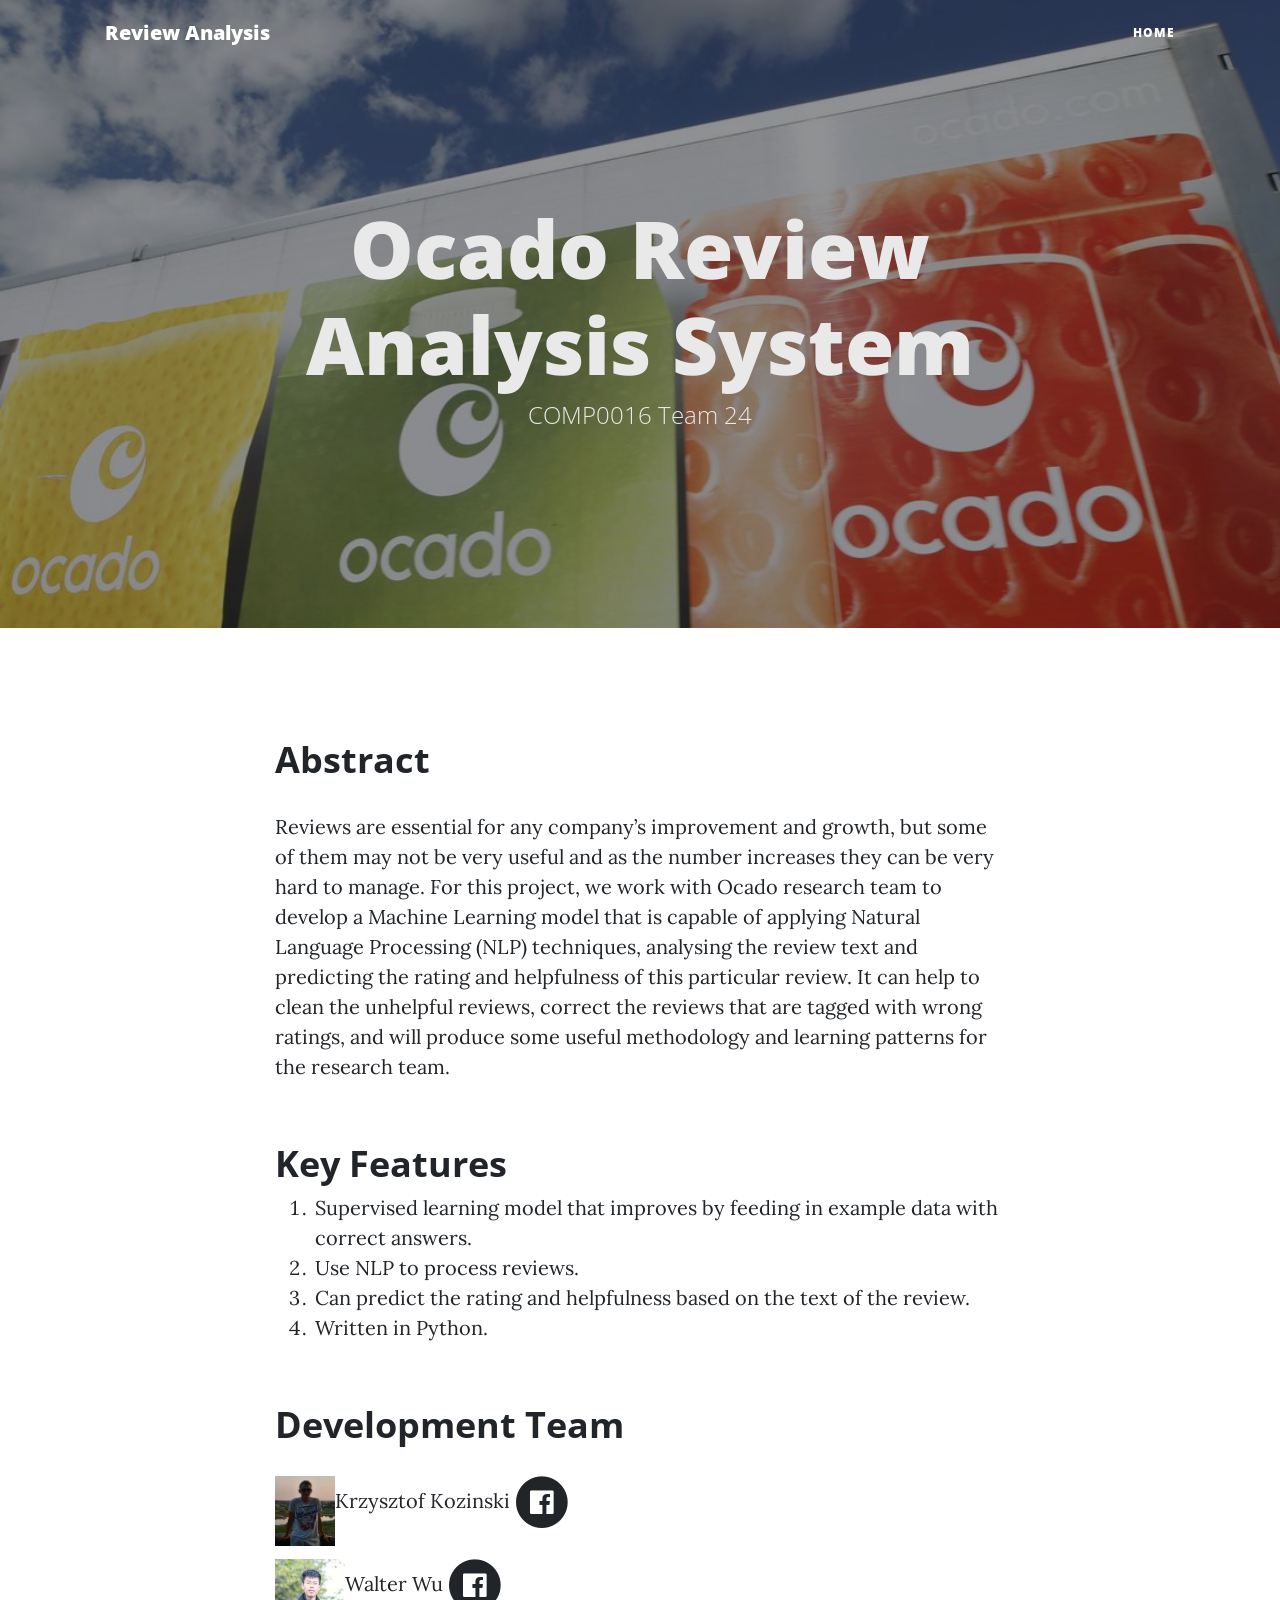
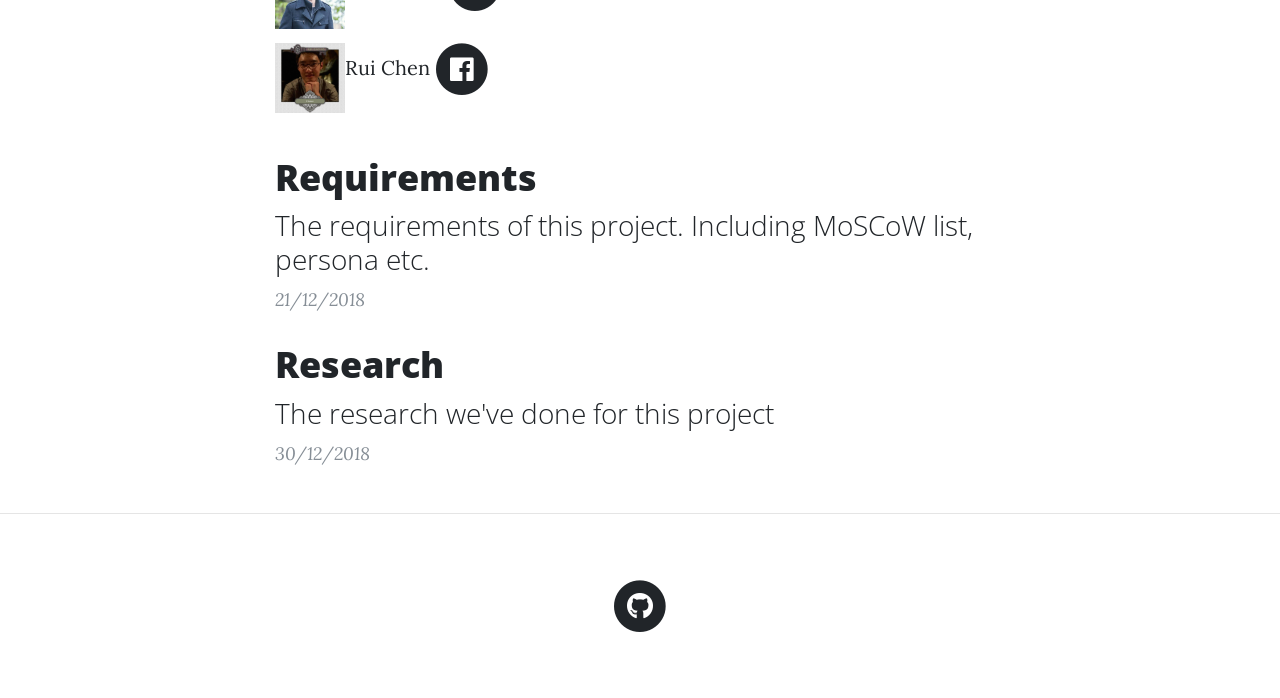
==== commit e7317700: "Added research page" ====
--- a/index.html
+++ b/index.html
@@ -131,6 +131,18 @@
                     </h3>
                 </a>
                 <p class="post-meta">21/12/2018</p>
+            </div>
+
+            <div class="post-preview">
+                <a href="html/posts/research.html">
+                    <h2 class="post-title">
+                        Research
+                    </h2>
+                    <h3 class="post-subtitle">
+                        The research we've done for this project
+                    </h3>
+                </a>
+                <p class="post-meta">30/12/2018</p>
             </div>
             <!--<hr>-->
             <!--<div class="post-preview">-->
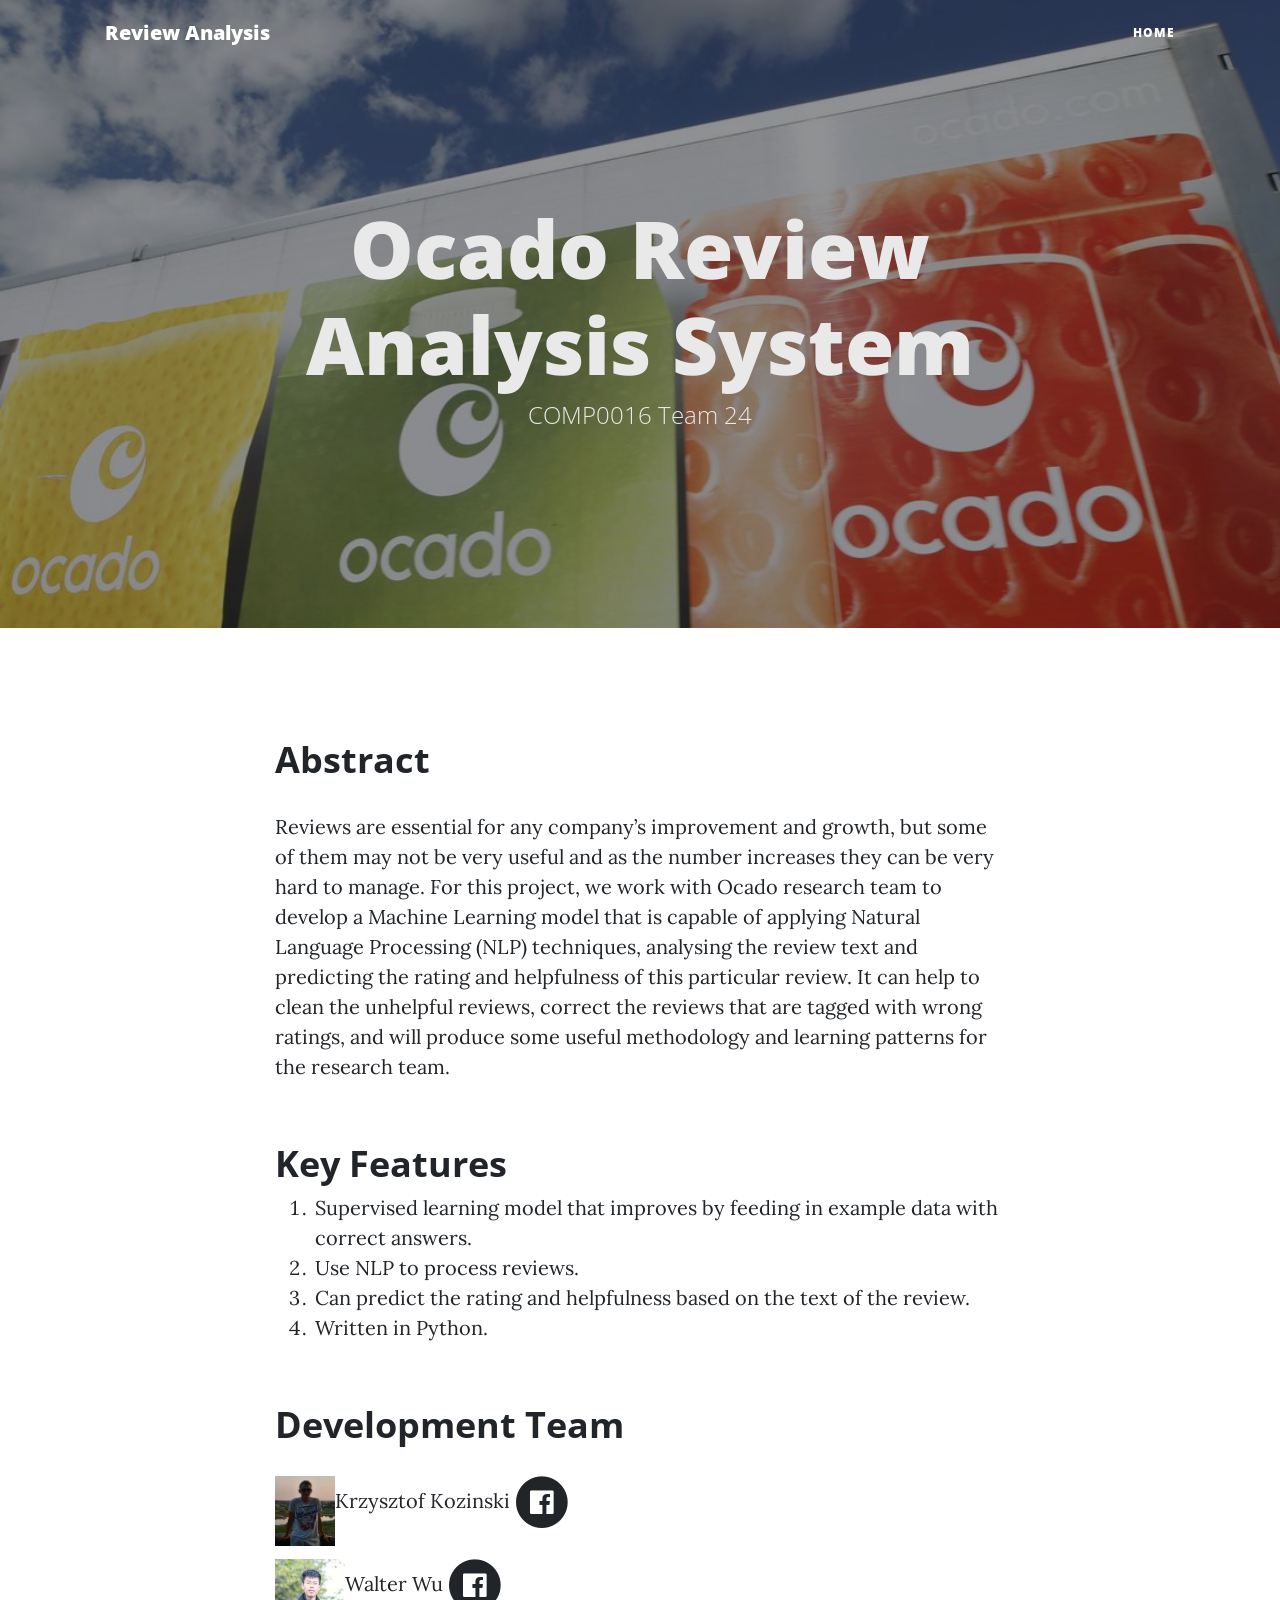
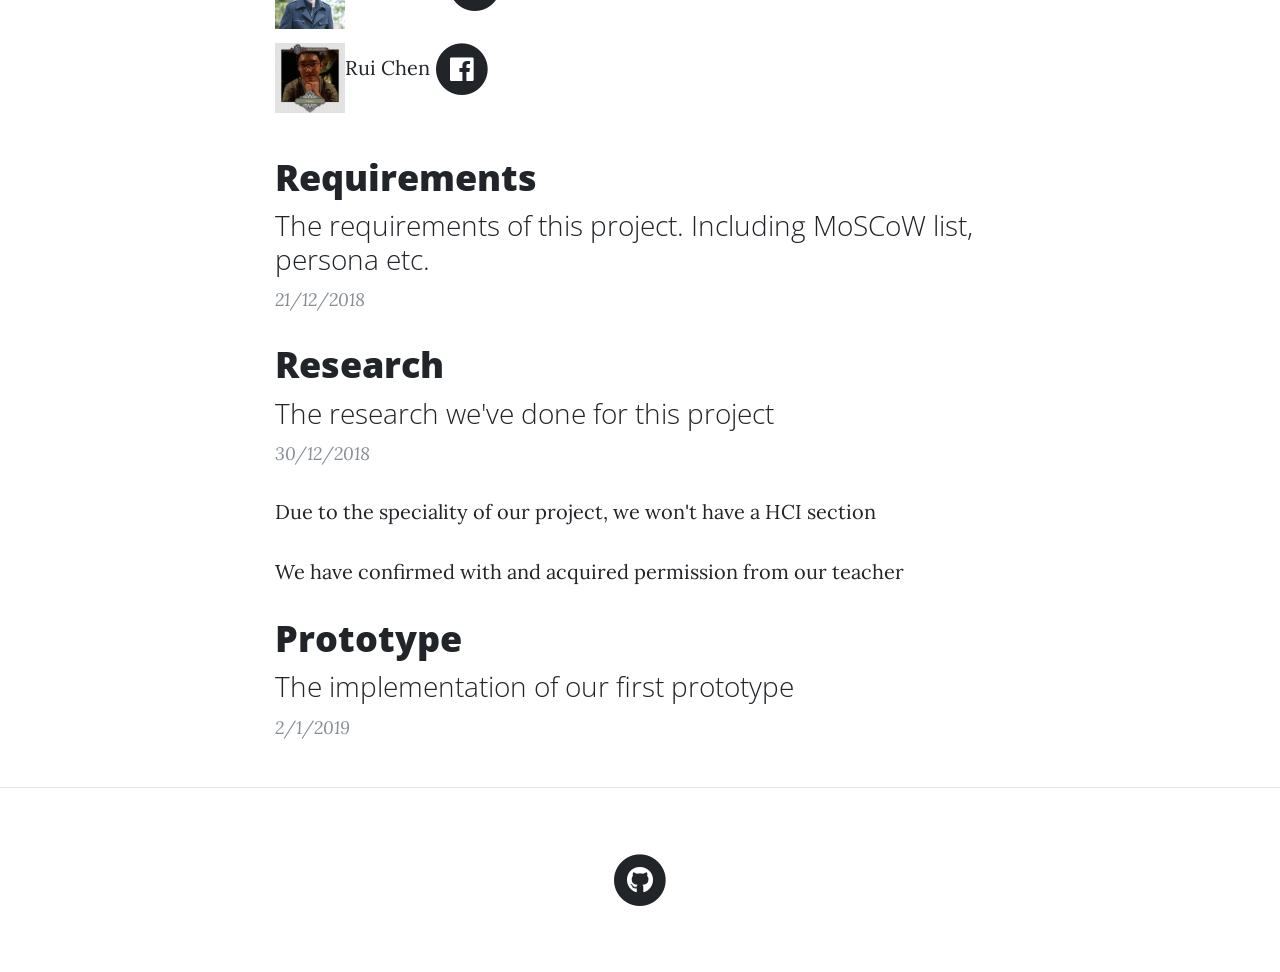
==== commit 80522ec1: "Added prototype" ====
--- a/index.html
+++ b/index.html
@@ -143,6 +143,19 @@
                     </h3>
                 </a>
                 <p class="post-meta">30/12/2018</p>
+            </div>
+            <p>Due to the speciality of our project, we won't have a HCI section</p>
+            <p>We have confirmed with and acquired permission from our teacher</p>
+            <div class="post-preview">
+                <a href="html/posts/prototype.html">
+                    <h2 class="post-title">
+                        Prototype
+                    </h2>
+                    <h3 class="post-subtitle">
+                        The implementation of our first prototype
+                    </h3>
+                </a>
+                <p class="post-meta">2/1/2019</p>
             </div>
             <!--<hr>-->
             <!--<div class="post-preview">-->
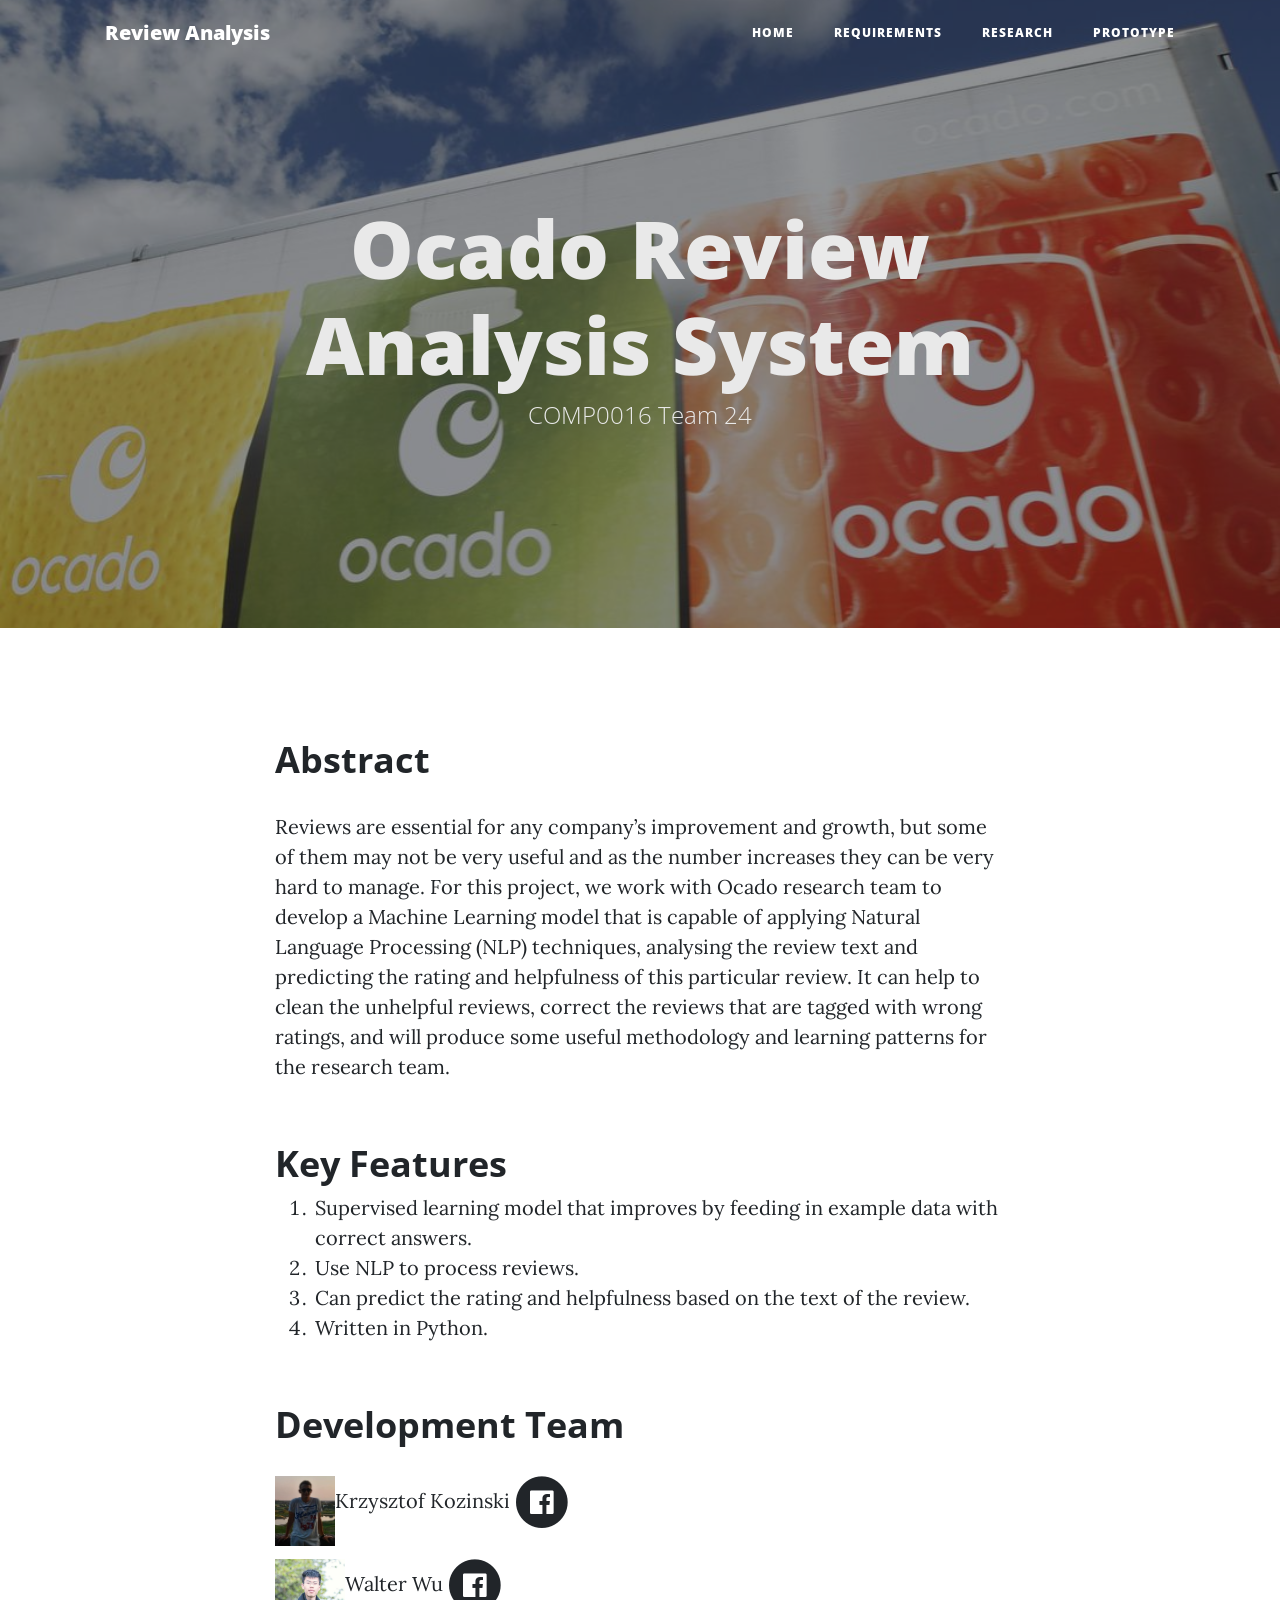
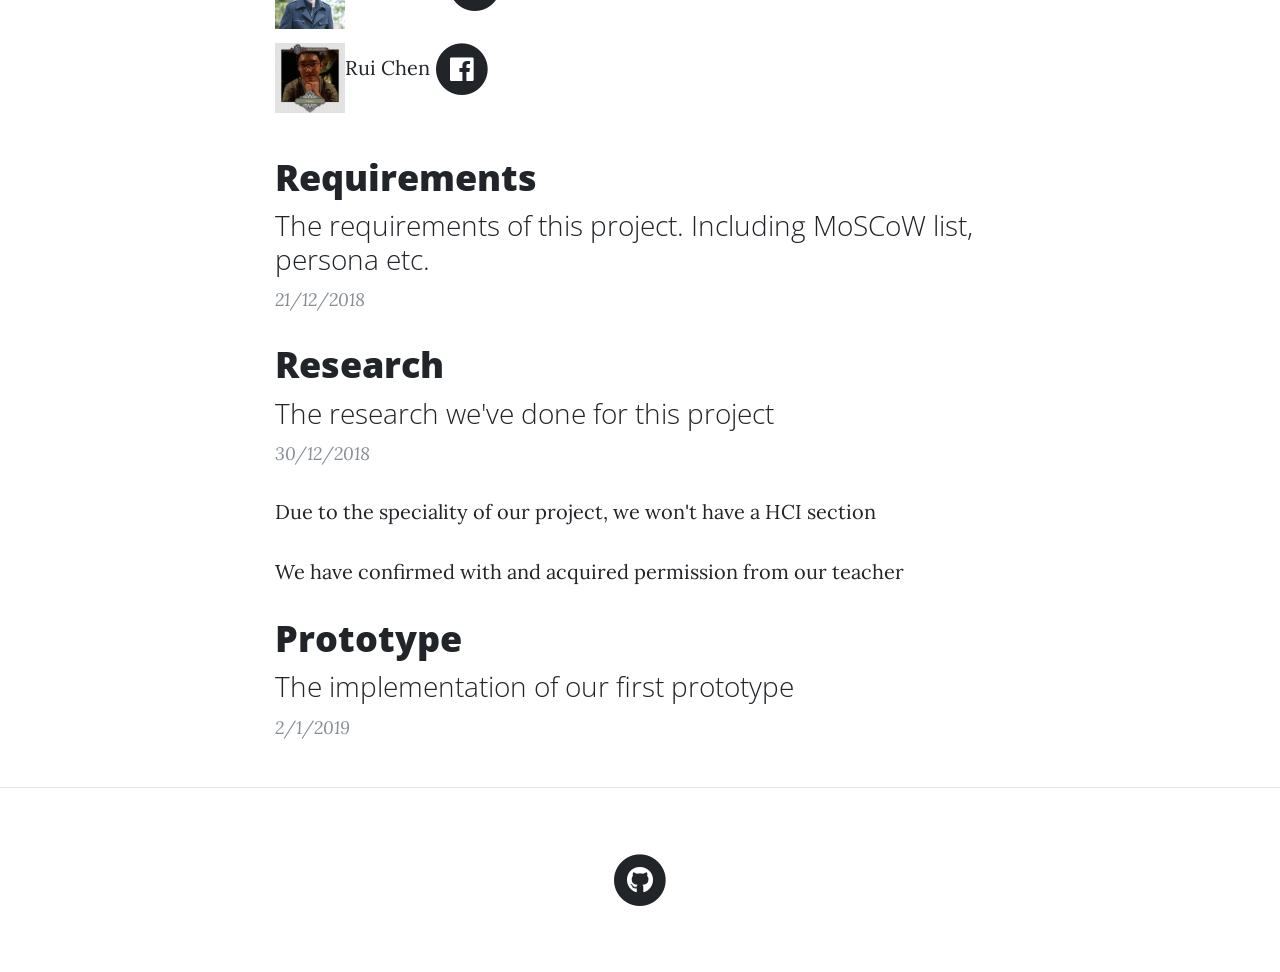
==== commit b6660a6f: "Added navbar options" ====
--- a/index.html
+++ b/index.html
@@ -40,6 +40,15 @@
             <ul class="navbar-nav ml-auto">
                 <li class="nav-item">
                     <a class="nav-link" href="index.html">Home</a>
+                </li>
+                <li class="nav-item">
+                    <a class="nav-link" href="html/posts/requirements.html">Requirements</a>
+                </li>
+                <li class="nav-item">
+                    <a class="nav-link" href="html/posts/research.html">Research</a>
+                </li>
+                <li class="nav-item">
+                    <a class="nav-link" href="html/posts/prototype.html">Prototype</a>
                 </li>
             </ul>
         </div>
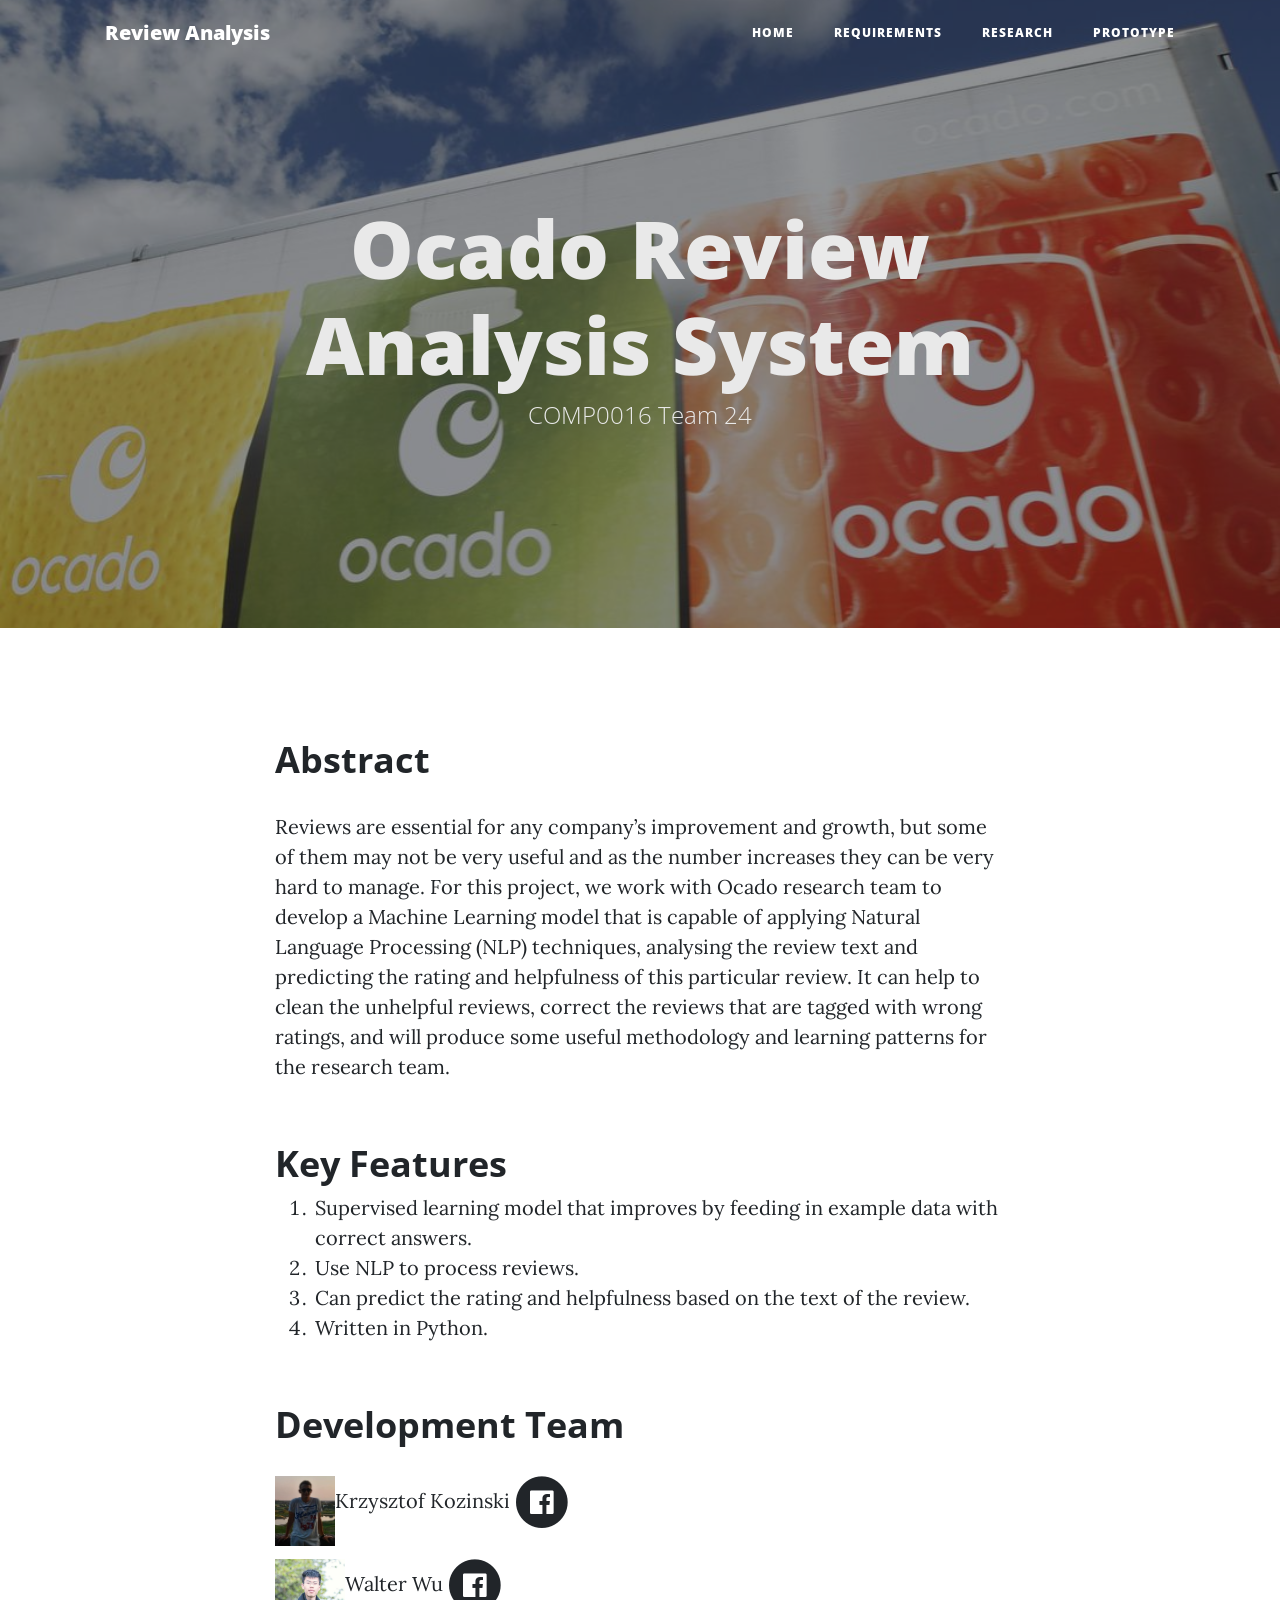
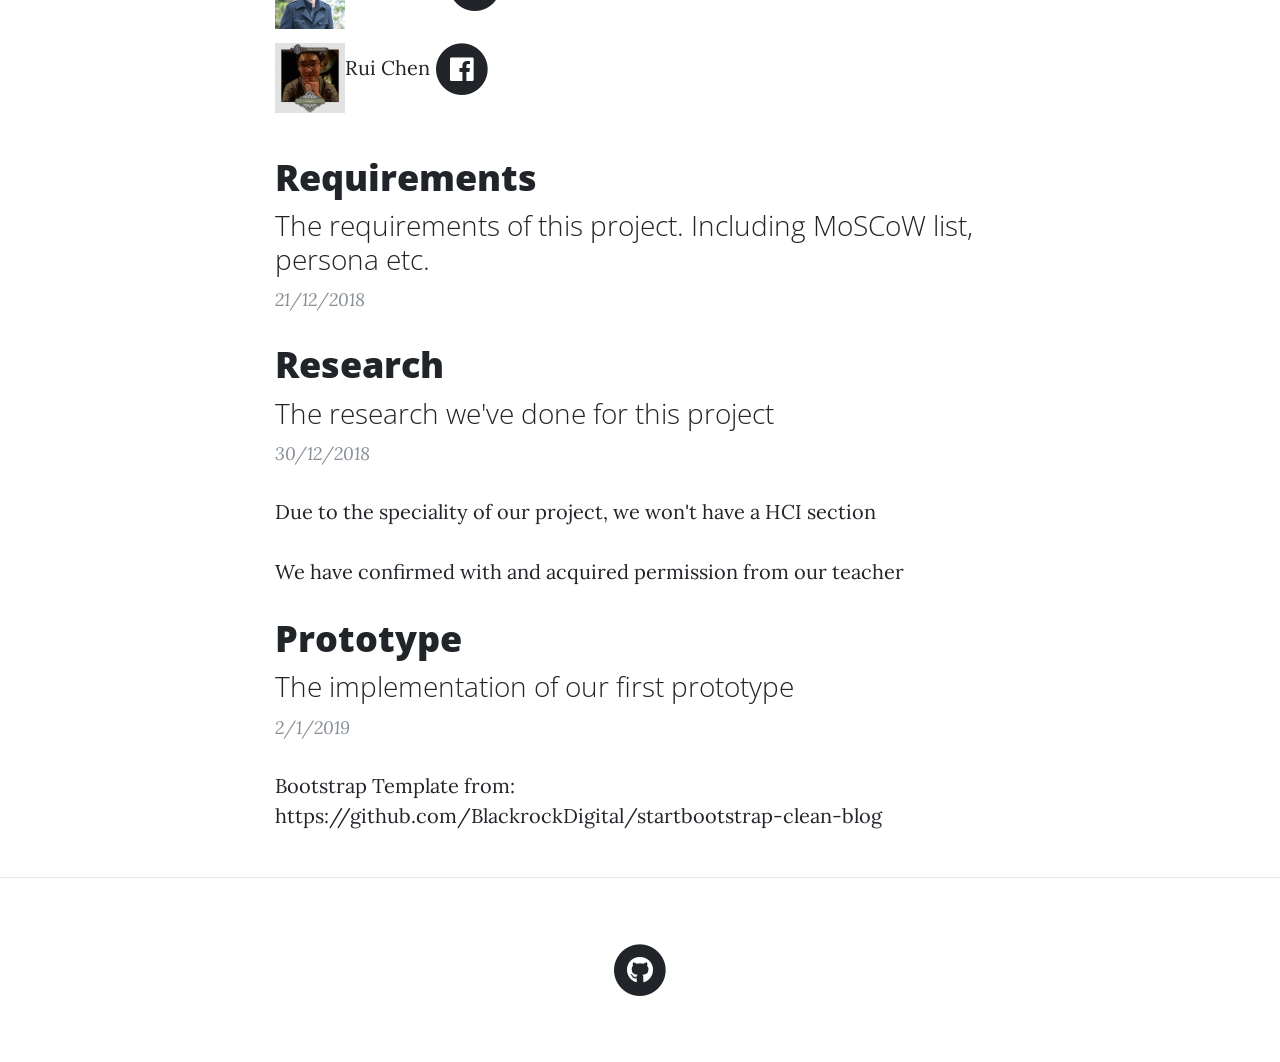
==== commit d9cdf8b7: "Added reference for template" ====
--- a/index.html
+++ b/index.html
@@ -166,6 +166,7 @@
                 </a>
                 <p class="post-meta">2/1/2019</p>
             </div>
+            <p>Bootstrap Template from: https://github.com/BlackrockDigital/startbootstrap-clean-blog</p>
             <!--<hr>-->
             <!--<div class="post-preview">-->
             <!--<a href="post.html">-->
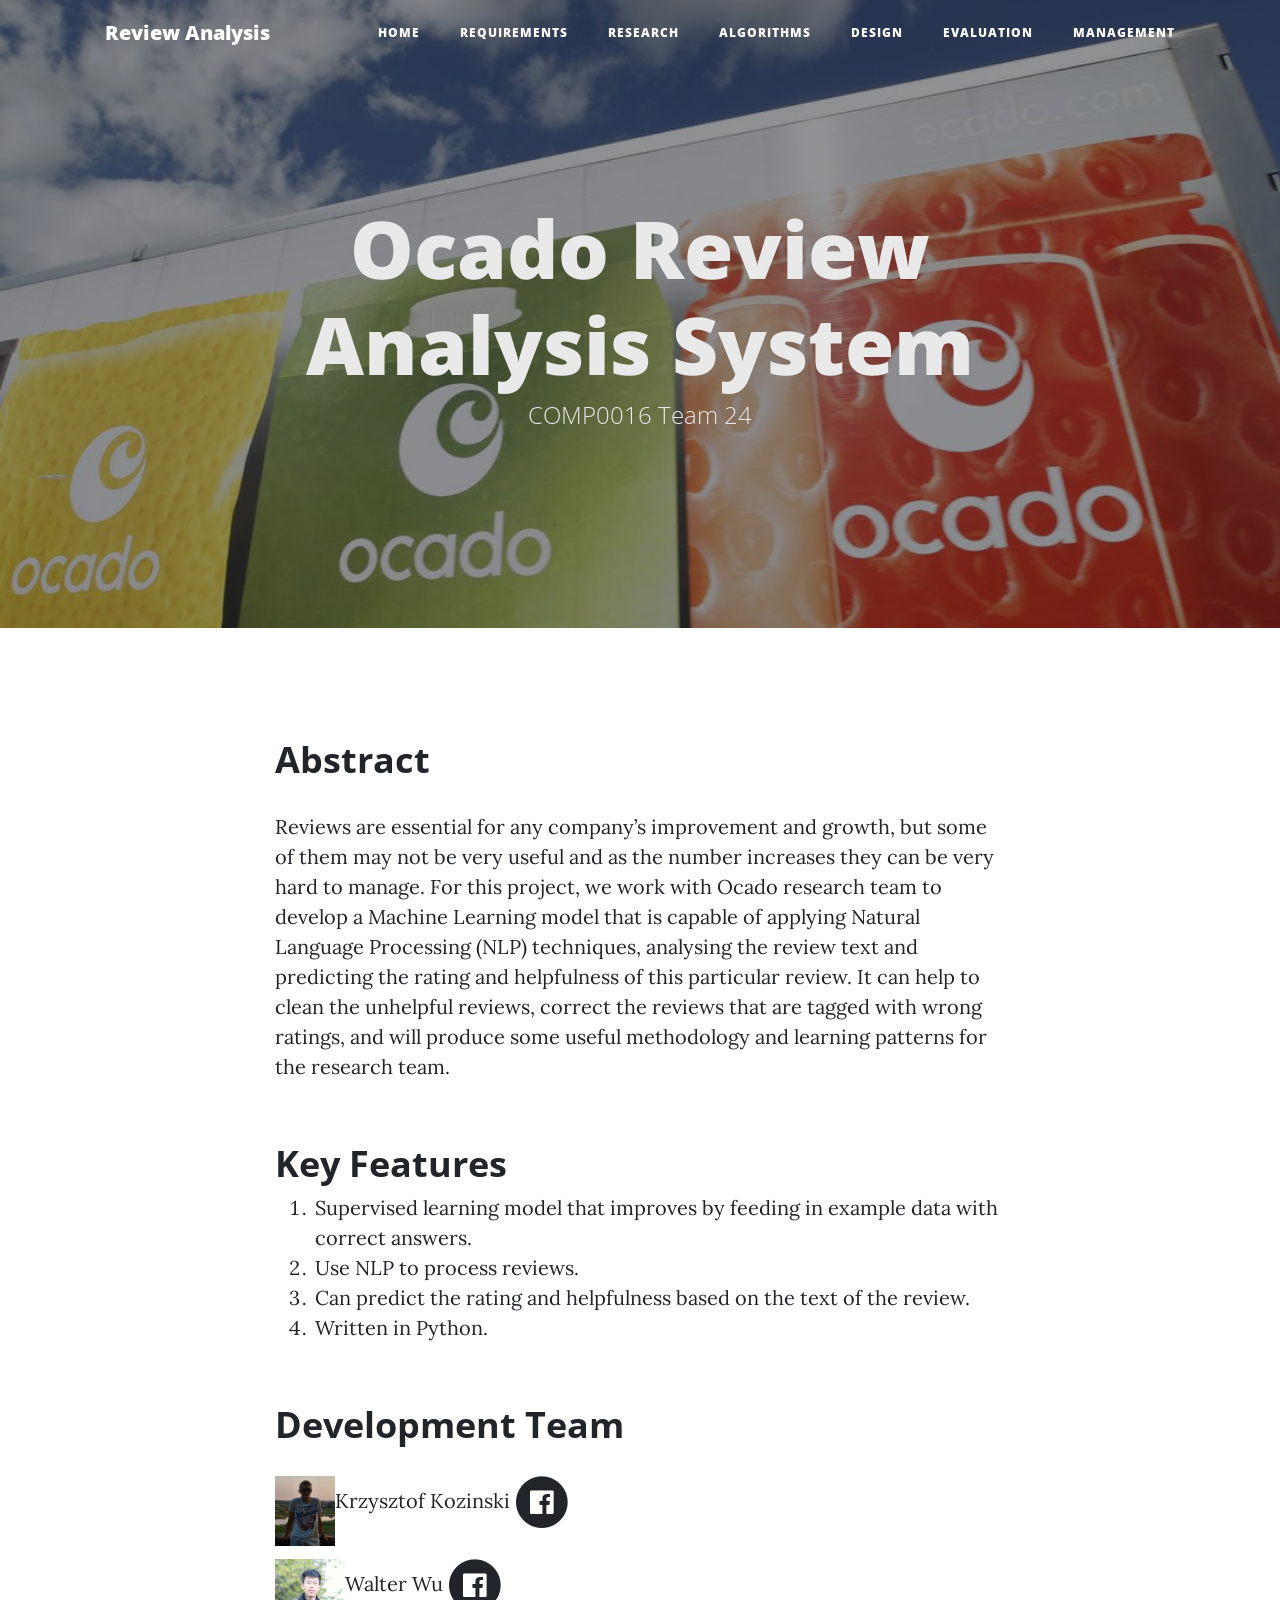
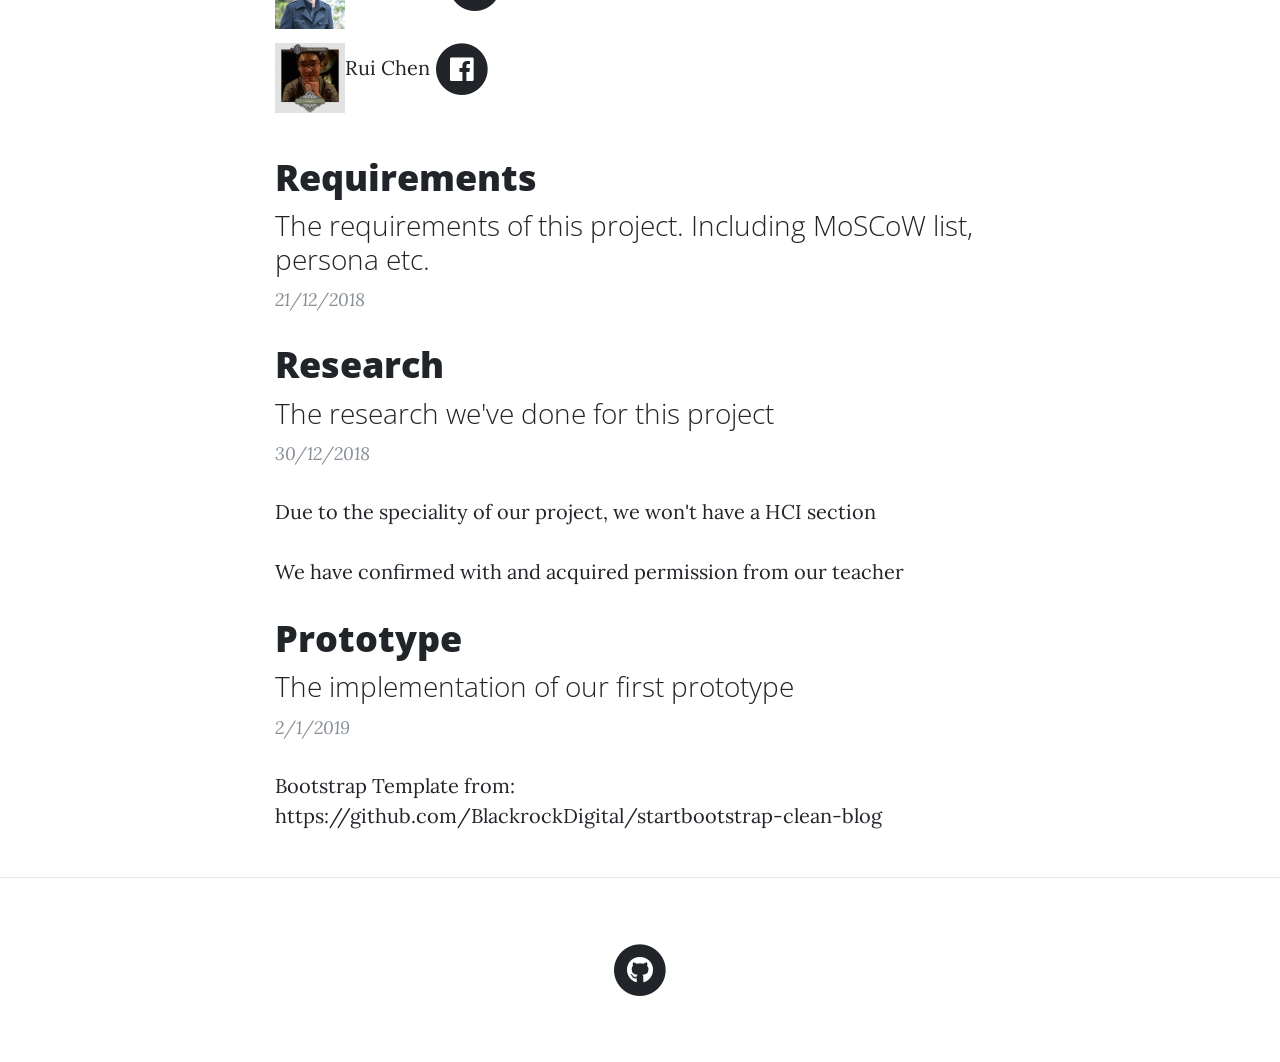
==== commit c4a00f65: "Added new pages" ====
--- a/index.html
+++ b/index.html
@@ -26,7 +26,6 @@
 </head>
 
 <body>
-
 <nav class="navbar navbar-expand-lg navbar-light fixed-top" id="mainNav">
     <div class="container">
         <a class="navbar-brand" href="index.html">Review Analysis</a>
@@ -48,7 +47,16 @@
                     <a class="nav-link" href="html/posts/research.html">Research</a>
                 </li>
                 <li class="nav-item">
-                    <a class="nav-link" href="html/posts/prototype.html">Prototype</a>
+                    <a class="nav-link" href="html/posts/algorithms.html">Algorithms</a>
+                </li>
+                <li class="nav-item">
+                    <a class="nav-link" href="html/posts/design.html">Design</a>
+                </li>
+                <li class="nav-item">
+                    <a class="nav-link" href="html/posts/evaluation.html">Evaluation</a>
+                </li>
+                <li class="nav-item">
+                    <a class="nav-link" href="html/posts/management.html">Management</a>
                 </li>
             </ul>
         </div>
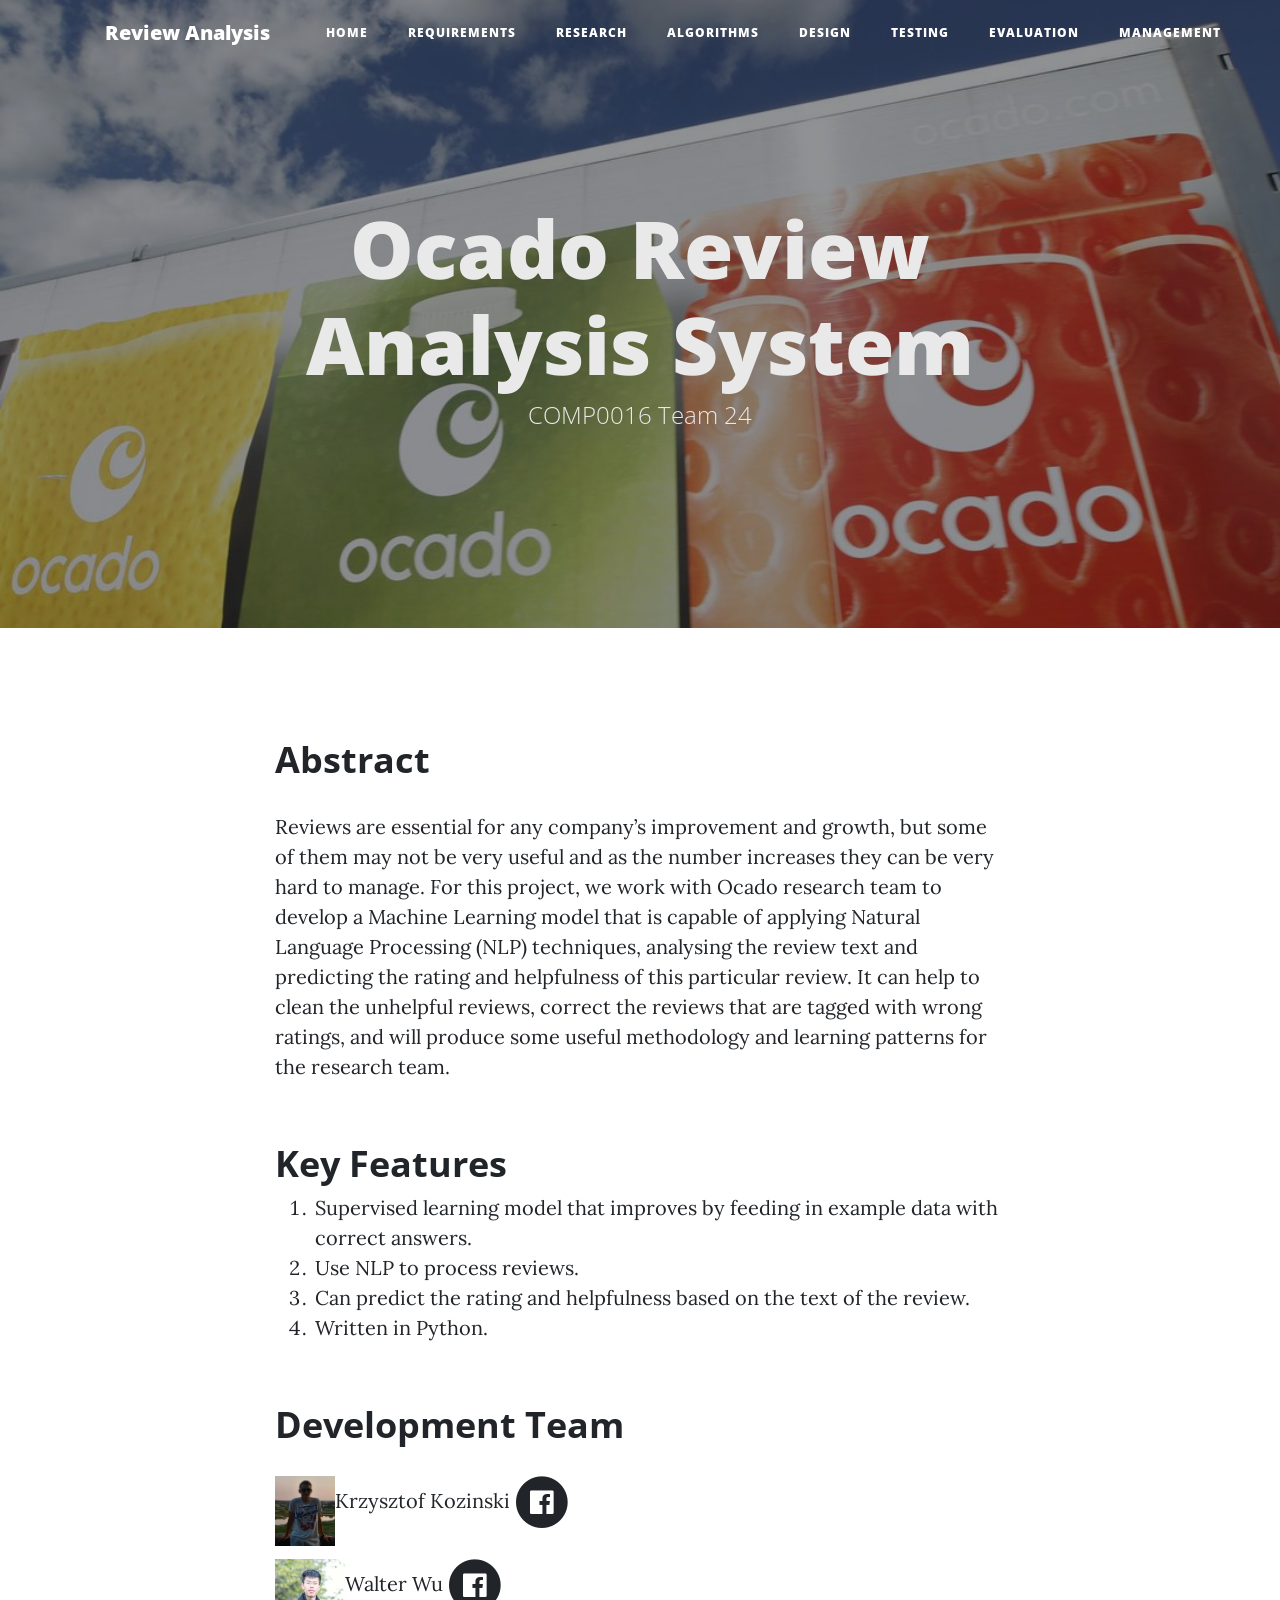
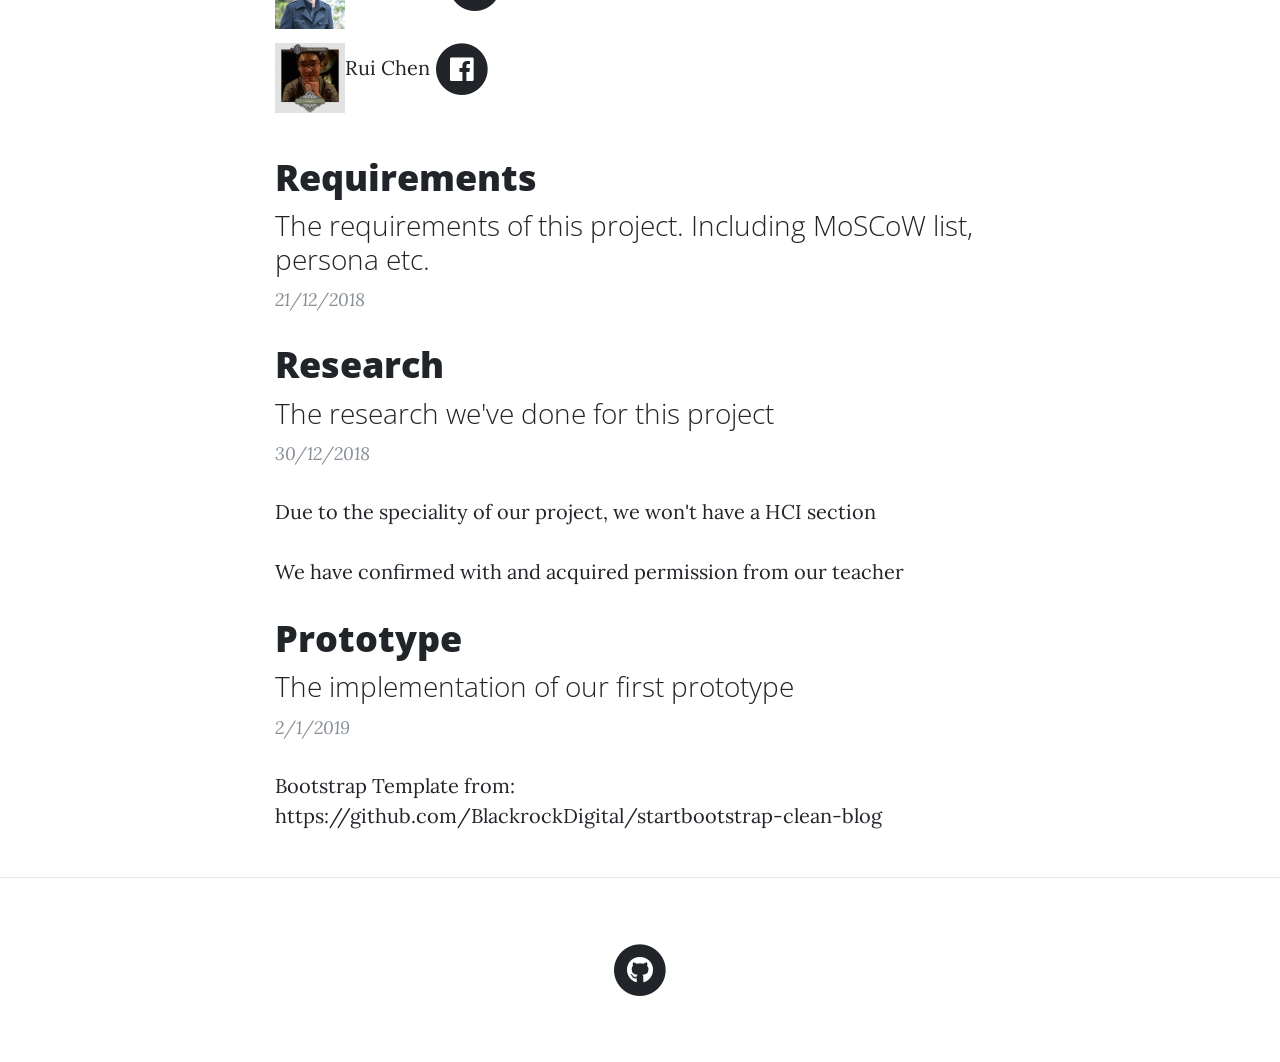
==== commit f6d91aa0: "Updated research, management and design" ====
--- a/index.html
+++ b/index.html
@@ -51,6 +51,9 @@
                 </li>
                 <li class="nav-item">
                     <a class="nav-link" href="html/posts/design.html">Design</a>
+                </li>
+                <li class="nav-item">
+                    <a class="nav-link" href="html/posts/testing.html">Testing</a>
                 </li>
                 <li class="nav-item">
                     <a class="nav-link" href="html/posts/evaluation.html">Evaluation</a>
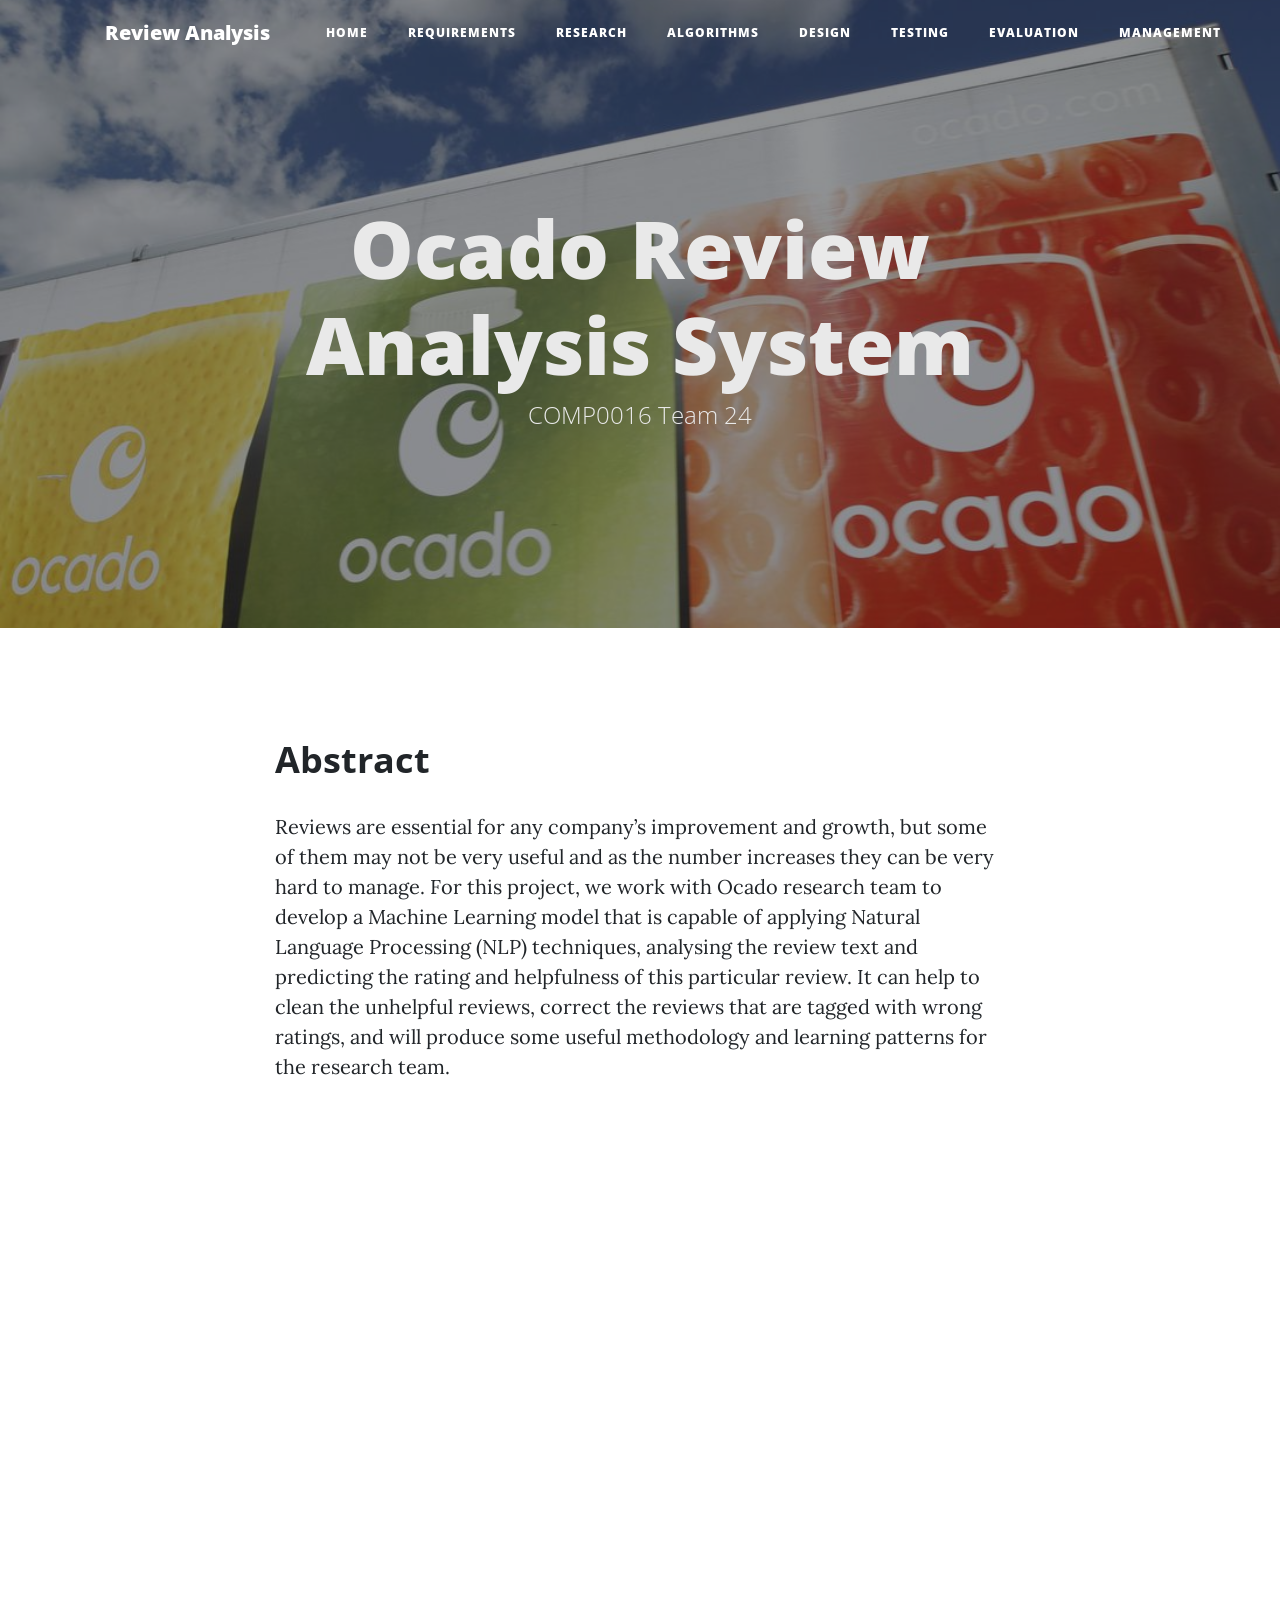
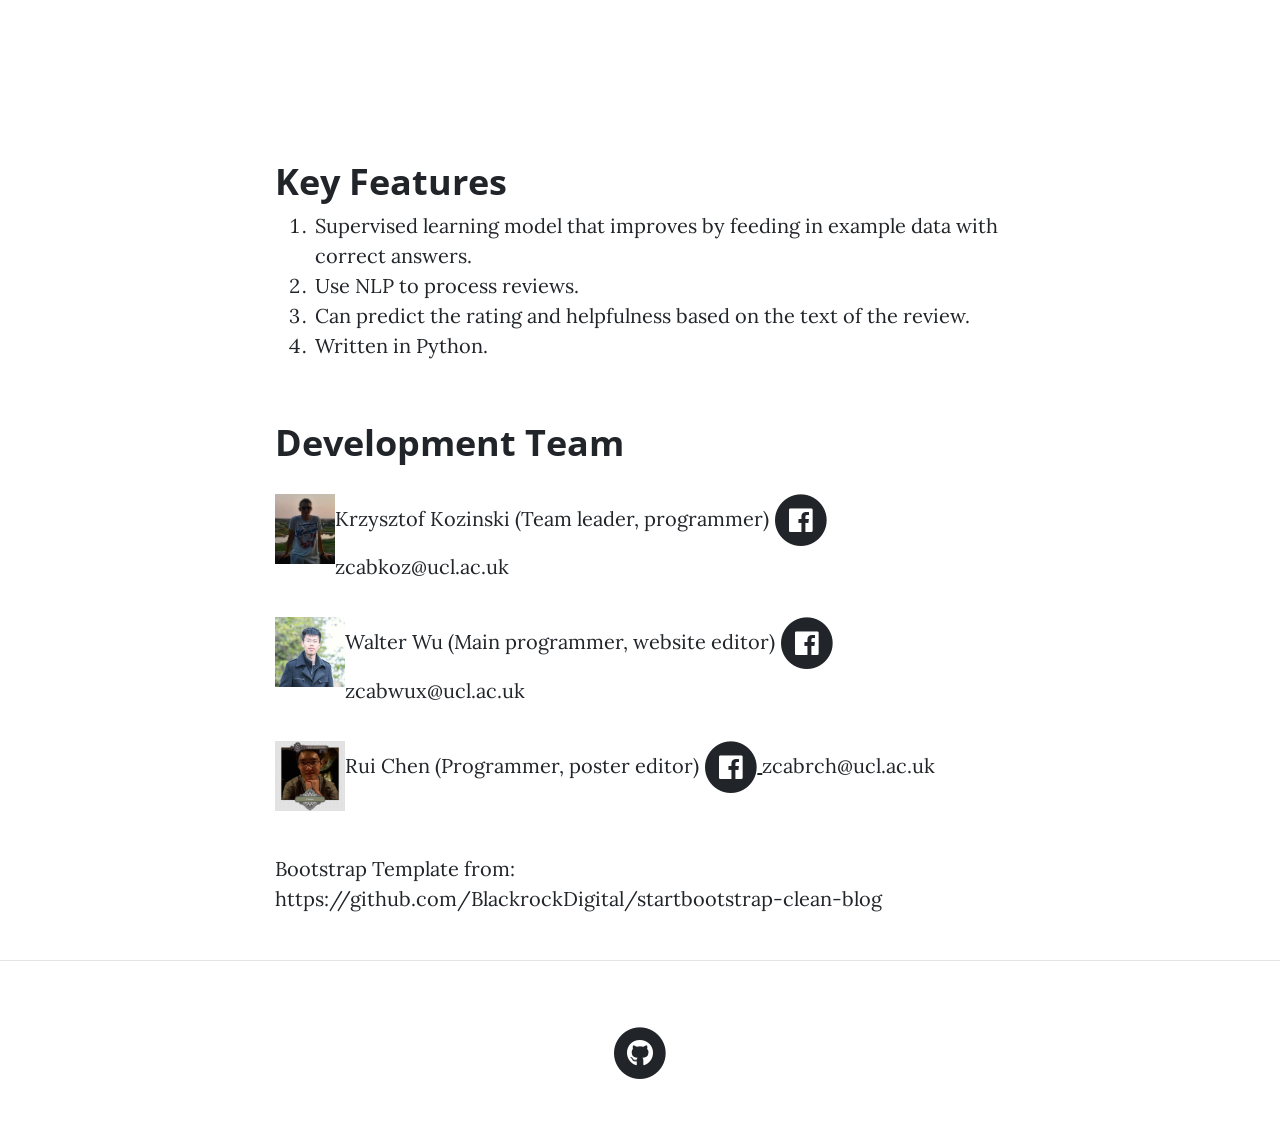
==== commit dc4dad77: "Finished website" ====
--- a/index.html
+++ b/index.html
@@ -94,6 +94,9 @@
                     this particular review. It can help to clean the unhelpful reviews, correct the reviews that are
                     tagged with wrong ratings, and will produce some useful methodology and learning patterns for the
                     research team.</p>
+                <iframe width="877" height="580" src="https://www.youtube.com/embed/4ycX2KMUQQA" frameborder="0"
+                        allow="accelerometer; autoplay; encrypted-media; gyroscope; picture-in-picture" allowfullscreen></iframe>
+
 
                 <h2 class="section-heading">Key Features</h2>
                 <ol>
@@ -105,123 +108,83 @@
                 <h2 class="section-heading">Development Team</h2>
                 <p style="line-height: 2"><img src="img/kryz.jpg" alt="Krzysztof Kozinski"
                                                style="float:left;width:60px;height:70px;">
-                    Krzysztof Kozinski
+                    Krzysztof Kozinski (Team leader, programmer)
                     <a href="https://www.facebook.com/krzysztof.kozinski.16">
                   <span class="fa-stack fa-lg">
                     <i class="fas fa-circle fa-stack-2x"></i>
                     <i class="fab fa-facebook fa-stack-1x fa-inverse"></i>
                   </span>
                     </a>
+                    zcabkoz@ucl.ac.uk
                 </p>
                 <p style="line-height: 2"><img src="img/walter.jpg" alt="Walter Wu"
                                                style="float:left;width:70px;height:70px;">
-                    Walter Wu
+                    Walter Wu (Main programmer, website editor)
                     <a href="https://www.facebook.com/tianhao.wu.50596">
                   <span class="fa-stack fa-lg">
                     <i class="fas fa-circle fa-stack-2x"></i>
                     <i class="fab fa-facebook fa-stack-1x fa-inverse"></i>
                   </span>
                     </a>
+                    zcabwux@ucl.ac.uk
                 </p>
                 <p style="line-height: 2"><img src="img/rui.jpg" alt="Rui Chen"
                                                style="float:left;width:70px;height:70px;">
-                    Rui Chen
+                    Rui Chen (Programmer, poster editor)
                     <a href="https://www.facebook.com/rui.chen.1806253">
                   <span class="fa-stack fa-lg">
                     <i class="fas fa-circle fa-stack-2x"></i>
                     <i class="fab fa-facebook fa-stack-1x fa-inverse"></i>
                   </span>
                     </a>
+                    zcabrch@ucl.ac.uk
                 </p>
             </div>
         </div>
     </div>
+
 </article>
 
 <div class="container">
     <div class="row">
         <div class="col-lg-8 col-md-10 mx-auto">
-            <div class="post-preview">
-                <a href="html/posts/requirements.html">
-                    <h2 class="post-title">
-                        Requirements
-                    </h2>
-                    <h3 class="post-subtitle">
-                        The requirements of this project. Including MoSCoW list, persona etc.
-                    </h3>
-                </a>
-                <p class="post-meta">21/12/2018</p>
-            </div>
-
-            <div class="post-preview">
-                <a href="html/posts/research.html">
-                    <h2 class="post-title">
-                        Research
-                    </h2>
-                    <h3 class="post-subtitle">
-                        The research we've done for this project
-                    </h3>
-                </a>
-                <p class="post-meta">30/12/2018</p>
-            </div>
-            <p>Due to the speciality of our project, we won't have a HCI section</p>
-            <p>We have confirmed with and acquired permission from our teacher</p>
-            <div class="post-preview">
-                <a href="html/posts/prototype.html">
-                    <h2 class="post-title">
-                        Prototype
-                    </h2>
-                    <h3 class="post-subtitle">
-                        The implementation of our first prototype
-                    </h3>
-                </a>
-                <p class="post-meta">2/1/2019</p>
-            </div>
+            <!--<div class="post-preview">-->
+                <!--<a href="html/posts/requirements.html">-->
+                    <!--<h2 class="post-title">-->
+                        <!--Requirements-->
+                    <!--</h2>-->
+                    <!--<h3 class="post-subtitle">-->
+                        <!--The requirements of this project. Including MoSCoW list, persona etc.-->
+                    <!--</h3>-->
+                <!--</a>-->
+                <!--<p class="post-meta">21/12/2018</p>-->
+            <!--</div>-->
+
+            <!--<div class="post-preview">-->
+                <!--<a href="html/posts/research.html">-->
+                    <!--<h2 class="post-title">-->
+                        <!--Research-->
+                    <!--</h2>-->
+                    <!--<h3 class="post-subtitle">-->
+                        <!--The research we've done for this project-->
+                    <!--</h3>-->
+                <!--</a>-->
+                <!--<p class="post-meta">30/12/2018</p>-->
+            <!--</div>-->
+            <!--<p>Due to the speciality of our project, we won't have a HCI section</p>-->
+            <!--<p>We have confirmed with and acquired permission from our teacher</p>-->
+            <!--<div class="post-preview">-->
+                <!--<a href="html/posts/prototype.html">-->
+                    <!--<h2 class="post-title">-->
+                        <!--Prototype-->
+                    <!--</h2>-->
+                    <!--<h3 class="post-subtitle">-->
+                        <!--The implementation of our first prototype-->
+                    <!--</h3>-->
+                <!--</a>-->
+                <!--<p class="post-meta">2/1/2019</p>-->
+            <!--</div>-->
             <p>Bootstrap Template from: https://github.com/BlackrockDigital/startbootstrap-clean-blog</p>
-            <!--<hr>-->
-            <!--<div class="post-preview">-->
-            <!--<a href="post.html">-->
-            <!--<h2 class="post-title">-->
-            <!--I believe every human has a finite number of heartbeats. I don't intend to waste any of mine.-->
-            <!--</h2>-->
-            <!--</a>-->
-            <!--<p class="post-meta">Posted by-->
-            <!--<a href="#">Start Bootstrap</a>-->
-            <!--on September 18, 2018</p>-->
-            <!--</div>-->
-            <!--<hr>-->
-            <!--<div class="post-preview">-->
-            <!--<a href="post.html">-->
-            <!--<h2 class="post-title">-->
-            <!--Science has not yet mastered prophecy-->
-            <!--</h2>-->
-            <!--<h3 class="post-subtitle">-->
-            <!--We predict too much for the next year and yet far too little for the next ten.-->
-            <!--</h3>-->
-            <!--</a>-->
-            <!--<p class="post-meta">Posted by-->
-            <!--<a href="#">Start Bootstrap</a>-->
-            <!--on August 24, 2018</p>-->
-            <!--</div>-->
-            <!--<hr>-->
-            <!--<div class="post-preview">-->
-            <!--<a href="post.html">-->
-            <!--<h2 class="post-title">-->
-            <!--Failure is not an option-->
-            <!--</h2>-->
-            <!--<h3 class="post-subtitle">-->
-            <!--Many say exploration is part of our destiny, but it’s actually our duty to future generations.-->
-            <!--</h3>-->
-            <!--</a>-->
-            <!--<p class="post-meta">Posted by-->
-            <!--<a href="#">Start Bootstrap</a>-->
-            <!--on July 8, 2018</p>-->
-            <!--</div>-->
-            <!--<hr>-->
-            <!-- Pager -->
-            <!--<div class="clearfix">-->
-                <!--<a class="btn btn-primary float-right" href="#">Older Posts &rarr;</a>-->
-            <!--</div>-->
         </div>
     </div>
 </div>
--- a/css/clean-blog.css
+++ b/css/clean-blog.css
@@ -5,18 +5,18 @@
  */
 
 body {
-  font-size: 20px;
-  color: #212529;
-  font-family: 'Lora', 'Times New Roman', serif;
+    font-size: 20px;
+    color: #212529;
+    font-family: 'Lora', 'Times New Roman', serif;
 }
 
 p {
-  line-height: 1.5;
-  margin: 30px 0;
+    line-height: 1.5;
+    margin: 30px 0;
 }
 
 p a {
-  text-decoration: underline;
+    text-decoration: underline;
 }
 
 h1,
@@ -25,396 +25,434 @@
 h4,
 h5,
 h6 {
-  font-weight: 800;
-  font-family: 'Open Sans', 'Helvetica Neue', Helvetica, Arial, sans-serif;
+    font-weight: 800;
+    font-family: 'Open Sans', 'Helvetica Neue', Helvetica, Arial, sans-serif;
 }
 
 a {
-  color: #212529;
-  -webkit-transition: all 0.2s;
-  transition: all 0.2s;
+    color: #212529;
+    -webkit-transition: all 0.2s;
+    transition: all 0.2s;
 }
 
 a:focus, a:hover {
-  color: #0085A1;
+    color: #0085A1;
 }
 
 blockquote {
-  font-style: italic;
-  color: #868e96;
+    font-style: italic;
+    color: #868e96;
 }
 
 .section-heading {
-  font-size: 36px;
-  font-weight: 700;
-  margin-top: 60px;
+    font-size: 36px;
+    font-weight: 700;
+    margin-top: 60px;
 }
 
 .caption {
-  font-size: 14px;
-  font-style: italic;
-  display: block;
-  margin: 0;
-  padding: 10px;
-  text-align: center;
-  border-bottom-right-radius: 5px;
-  border-bottom-left-radius: 5px;
+    font-size: 14px;
+    font-style: italic;
+    display: block;
+    margin: 0;
+    padding: 10px;
+    text-align: center;
+    border-bottom-right-radius: 5px;
+    border-bottom-left-radius: 5px;
 }
 
 ::-moz-selection {
-  color: #fff;
-  background: #0085A1;
-  text-shadow: none;
+    color: #fff;
+    background: #0085A1;
+    text-shadow: none;
 }
 
 ::selection {
-  color: #fff;
-  background: #0085A1;
-  text-shadow: none;
+    color: #fff;
+    background: #0085A1;
+    text-shadow: none;
+}
+
+img {
+    float: left;
+    max-width: 100%;
+    height: auto;
 }
 
 img::-moz-selection {
-  color: #fff;
-  background: transparent;
+    color: #fff;
+    background: transparent;
 }
 
 img::selection {
-  color: #fff;
-  background: transparent;
+    color: #fff;
+    background: transparent;
 }
 
 img::-moz-selection {
-  color: #fff;
-  background: transparent;
+    color: #fff;
+    background: transparent;
 }
 
 #mainNav {
-  position: absolute;
-  border-bottom: 1px solid #e9ecef;
-  background-color: white;
-  font-family: 'Open Sans', 'Helvetica Neue', Helvetica, Arial, sans-serif;
+    position: absolute;
+    border-bottom: 1px solid #e9ecef;
+    background-color: white;
+    font-family: 'Open Sans', 'Helvetica Neue', Helvetica, Arial, sans-serif;
 }
 
 #mainNav .navbar-brand {
-  font-weight: 800;
-  color: #343a40;
+    font-weight: 800;
+    color: #343a40;
 }
 
 #mainNav .navbar-toggler {
-  font-size: 12px;
-  font-weight: 800;
-  padding: 13px;
-  text-transform: uppercase;
-  color: #343a40;
+    font-size: 12px;
+    font-weight: 800;
+    padding: 13px;
+    text-transform: uppercase;
+    color: #343a40;
 }
 
 #mainNav .navbar-nav > li.nav-item > a {
-  font-size: 12px;
-  font-weight: 800;
-  letter-spacing: 1px;
-  text-transform: uppercase;
+    font-size: 12px;
+    font-weight: 800;
+    letter-spacing: 1px;
+    text-transform: uppercase;
 }
 
 @media only screen and (min-width: 992px) {
-  #mainNav {
-    border-bottom: 1px solid transparent;
-    background: transparent;
-  }
-  #mainNav .navbar-brand {
-    padding: 10px 20px;
-    color: #fff;
-  }
-  #mainNav .navbar-brand:focus, #mainNav .navbar-brand:hover {
-    color: rgba(255, 255, 255, 0.8);
-  }
-  #mainNav .navbar-nav > li.nav-item > a {
-    padding: 10px 20px;
-    color: #fff;
-  }
-  #mainNav .navbar-nav > li.nav-item > a:focus, #mainNav .navbar-nav > li.nav-item > a:hover {
-    color: rgba(255, 255, 255, 0.8);
-  }
+    #mainNav {
+        border-bottom: 1px solid transparent;
+        background: transparent;
+    }
+
+    #mainNav .navbar-brand {
+        padding: 10px 20px;
+        color: #fff;
+    }
+
+    #mainNav .navbar-brand:focus, #mainNav .navbar-brand:hover {
+        color: rgba(255, 255, 255, 0.8);
+    }
+
+    #mainNav .navbar-nav > li.nav-item > a {
+        padding: 10px 20px;
+        color: #fff;
+    }
+
+    #mainNav .navbar-nav > li.nav-item > a:focus, #mainNav .navbar-nav > li.nav-item > a:hover {
+        color: rgba(255, 255, 255, 0.8);
+    }
 }
 
 @media only screen and (min-width: 992px) {
-  #mainNav {
-    -webkit-transition: background-color 0.2s;
-    transition: background-color 0.2s;
-    /* Force Hardware Acceleration in WebKit */
-    -webkit-transform: translate3d(0, 0, 0);
-    transform: translate3d(0, 0, 0);
-    -webkit-backface-visibility: hidden;
-  }
-  #mainNav.is-fixed {
-    /* when the user scrolls down, we hide the header right above the viewport */
-    position: fixed;
-    top: -67px;
-    -webkit-transition: -webkit-transform 0.2s;
-    transition: -webkit-transform 0.2s;
-    transition: transform 0.2s;
-    transition: transform 0.2s, -webkit-transform 0.2s;
-    border-bottom: 1px solid white;
-    background-color: rgba(255, 255, 255, 0.9);
-  }
-  #mainNav.is-fixed .navbar-brand {
-    color: #212529;
-  }
-  #mainNav.is-fixed .navbar-brand:focus, #mainNav.is-fixed .navbar-brand:hover {
-    color: #0085A1;
-  }
-  #mainNav.is-fixed .navbar-nav > li.nav-item > a {
-    color: #212529;
-  }
-  #mainNav.is-fixed .navbar-nav > li.nav-item > a:focus, #mainNav.is-fixed .navbar-nav > li.nav-item > a:hover {
-    color: #0085A1;
-  }
-  #mainNav.is-visible {
-    /* if the user changes the scrolling direction, we show the header */
-    -webkit-transform: translate3d(0, 100%, 0);
-    transform: translate3d(0, 100%, 0);
-  }
+    #mainNav {
+        -webkit-transition: background-color 0.2s;
+        transition: background-color 0.2s;
+        /* Force Hardware Acceleration in WebKit */
+        -webkit-transform: translate3d(0, 0, 0);
+        transform: translate3d(0, 0, 0);
+        -webkit-backface-visibility: hidden;
+    }
+
+    #mainNav.is-fixed {
+        /* when the user scrolls down, we hide the header right above the viewport */
+        position: fixed;
+        top: -67px;
+        -webkit-transition: -webkit-transform 0.2s;
+        transition: -webkit-transform 0.2s;
+        transition: transform 0.2s;
+        transition: transform 0.2s, -webkit-transform 0.2s;
+        border-bottom: 1px solid white;
+        background-color: rgba(255, 255, 255, 0.9);
+    }
+
+    #mainNav.is-fixed .navbar-brand {
+        color: #212529;
+    }
+
+    #mainNav.is-fixed .navbar-brand:focus, #mainNav.is-fixed .navbar-brand:hover {
+        color: #0085A1;
+    }
+
+    #mainNav.is-fixed .navbar-nav > li.nav-item > a {
+        color: #212529;
+    }
+
+    #mainNav.is-fixed .navbar-nav > li.nav-item > a:focus, #mainNav.is-fixed .navbar-nav > li.nav-item > a:hover {
+        color: #0085A1;
+    }
+
+    #mainNav.is-visible {
+        /* if the user changes the scrolling direction, we show the header */
+        -webkit-transform: translate3d(0, 100%, 0);
+        transform: translate3d(0, 100%, 0);
+    }
 }
 
 header.masthead {
-  margin-bottom: 50px;
-  background: no-repeat center center;
-  background-color: #868e96;
-  background-attachment: scroll;
-  position: relative;
-  background-size: cover;
+    margin-bottom: 50px;
+    background: no-repeat center center;
+    background-color: #868e96;
+    background-attachment: scroll;
+    position: relative;
+    background-size: cover;
 }
 
 header.masthead .overlay {
-  position: absolute;
-  top: 0;
-  left: 0;
-  height: 100%;
-  width: 100%;
-  background-color: #212529;
-  opacity: 0.5;
+    position: absolute;
+    top: 0;
+    left: 0;
+    height: 100%;
+    width: 100%;
+    background-color: #212529;
+    opacity: 0.5;
 }
 
 header.masthead .page-heading,
 header.masthead .post-heading,
 header.masthead .site-heading {
-  padding: 200px 0 150px;
-  color: #e9e9e9;
+    padding: 200px 0 150px;
+    color: #e9e9e9;
 }
 
 @media only screen and (min-width: 768px) {
-  header.masthead .page-heading,
-  header.masthead .post-heading,
-  header.masthead .site-heading {
-    padding: 200px 0;
-  }
+    header.masthead .page-heading,
+    header.masthead .post-heading,
+    header.masthead .site-heading {
+        padding: 200px 0;
+    }
 }
 
 header.masthead .page-heading,
 header.masthead .site-heading {
-  text-align: center;
+    text-align: center;
 }
 
 header.masthead .page-heading h1,
 header.masthead .site-heading h1 {
-  font-size: 50px;
-  margin-top: 0;
+    font-size: 50px;
+    margin-top: 0;
 }
 
 header.masthead .page-heading .subheading,
 header.masthead .site-heading .subheading {
-  font-size: 24px;
-  font-weight: 300;
-  line-height: 1.1;
-  display: block;
-  margin: 10px 0 0;
-  font-family: 'Open Sans', 'Helvetica Neue', Helvetica, Arial, sans-serif;
+    font-size: 24px;
+    font-weight: 300;
+    line-height: 1.1;
+    display: block;
+    margin: 10px 0 0;
+    font-family: 'Open Sans', 'Helvetica Neue', Helvetica, Arial, sans-serif;
 }
 
 @media only screen and (min-width: 768px) {
-  header.masthead .page-heading h1,
-  header.masthead .site-heading h1 {
-    font-size: 80px;
-  }
+    header.masthead .page-heading h1,
+    header.masthead .site-heading h1 {
+        font-size: 80px;
+    }
 }
 
 header.masthead .post-heading h1 {
-  font-size: 35px;
+    font-size: 35px;
 }
 
 header.masthead .post-heading .meta,
 header.masthead .post-heading .subheading {
-  line-height: 1.1;
-  display: block;
+    line-height: 1.1;
+    display: block;
 }
 
 header.masthead .post-heading .subheading {
-  font-size: 24px;
-  font-weight: 600;
-  margin: 10px 0 30px;
-  font-family: 'Open Sans', 'Helvetica Neue', Helvetica, Arial, sans-serif;
+    font-size: 24px;
+    font-weight: 600;
+    margin: 10px 0 30px;
+    font-family: 'Open Sans', 'Helvetica Neue', Helvetica, Arial, sans-serif;
 }
 
 header.masthead .post-heading .meta {
-  font-size: 20px;
-  font-weight: 300;
-  font-style: italic;
-  font-family: 'Lora', 'Times New Roman', serif;
+    font-size: 20px;
+    font-weight: 300;
+    font-style: italic;
+    font-family: 'Lora', 'Times New Roman', serif;
 }
 
 header.masthead .post-heading .meta a {
-  color: #fff;
+    color: #fff;
 }
 
 @media only screen and (min-width: 768px) {
-  header.masthead .post-heading h1 {
-    font-size: 55px;
-  }
-  header.masthead .post-heading .subheading {
+    header.masthead .post-heading h1 {
+        font-size: 55px;
+    }
+
+    header.masthead .post-heading .subheading {
+        font-size: 30px;
+    }
+}
+
+.post-preview > a {
+    color: #212529;
+}
+
+.post-preview > a:focus, .post-preview > a:hover {
+    text-decoration: none;
+    color: #0085A1;
+}
+
+.post-preview > a > .post-title {
     font-size: 30px;
-  }
-}
-
-.post-preview > a {
-  color: #212529;
-}
-
-.post-preview > a:focus, .post-preview > a:hover {
-  text-decoration: none;
-  color: #0085A1;
-}
-
-.post-preview > a > .post-title {
-  font-size: 30px;
-  margin-top: 30px;
-  margin-bottom: 10px;
+    margin-top: 30px;
+    margin-bottom: 10px;
 }
 
 .post-preview > a > .post-subtitle {
-  font-weight: 300;
-  margin: 0 0 10px;
+    font-weight: 300;
+    margin: 0 0 10px;
 }
 
 .post-preview > .post-meta {
-  font-size: 18px;
-  font-style: italic;
-  margin-top: 0;
-  color: #868e96;
+    font-size: 18px;
+    font-style: italic;
+    margin-top: 0;
+    color: #868e96;
 }
 
 .post-preview > .post-meta > a {
-  text-decoration: none;
-  color: #212529;
+    text-decoration: none;
+    color: #212529;
 }
 
 .post-preview > .post-meta > a:focus, .post-preview > .post-meta > a:hover {
-  text-decoration: underline;
-  color: #0085A1;
+    text-decoration: underline;
+    color: #0085A1;
 }
 
 @media only screen and (min-width: 768px) {
-  .post-preview > a > .post-title {
-    font-size: 36px;
-  }
+    .post-preview > a > .post-title {
+        font-size: 36px;
+    }
 }
 
 .floating-label-form-group {
-  font-size: 14px;
-  position: relative;
-  margin-bottom: 0;
-  padding-bottom: 0.5em;
-  border-bottom: 1px solid #dee2e6;
+    font-size: 14px;
+    position: relative;
+    margin-bottom: 0;
+    padding-bottom: 0.5em;
+    border-bottom: 1px solid #dee2e6;
 }
 
 .floating-label-form-group input,
 .floating-label-form-group textarea {
-  font-size: 1.5em;
-  position: relative;
-  z-index: 1;
-  padding: 0;
-  resize: none;
-  border: none;
-  border-radius: 0;
-  background: none;
-  -webkit-box-shadow: none !important;
-  box-shadow: none !important;
-  font-family: 'Lora', 'Times New Roman', serif;
+    font-size: 1.5em;
+    position: relative;
+    z-index: 1;
+    padding: 0;
+    resize: none;
+    border: none;
+    border-radius: 0;
+    background: none;
+    -webkit-box-shadow: none !important;
+    box-shadow: none !important;
+    font-family: 'Lora', 'Times New Roman', serif;
 }
 
 .floating-label-form-group input::-webkit-input-placeholder,
 .floating-label-form-group textarea::-webkit-input-placeholder {
-  color: #868e96;
-  font-family: 'Lora', 'Times New Roman', serif;
+    color: #868e96;
+    font-family: 'Lora', 'Times New Roman', serif;
 }
 
 .floating-label-form-group label {
-  font-size: 0.85em;
-  line-height: 1.764705882em;
-  position: relative;
-  z-index: 0;
-  top: 2em;
-  display: block;
-  margin: 0;
-  -webkit-transition: top 0.3s ease, opacity 0.3s ease;
-  transition: top 0.3s ease, opacity 0.3s ease;
-  vertical-align: middle;
-  vertical-align: baseline;
-  opacity: 0;
+    font-size: 0.85em;
+    line-height: 1.764705882em;
+    position: relative;
+    z-index: 0;
+    top: 2em;
+    display: block;
+    margin: 0;
+    -webkit-transition: top 0.3s ease, opacity 0.3s ease;
+    transition: top 0.3s ease, opacity 0.3s ease;
+    vertical-align: middle;
+    vertical-align: baseline;
+    opacity: 0;
 }
 
 .floating-label-form-group .help-block {
-  margin: 15px 0;
+    margin: 15px 0;
 }
 
 .floating-label-form-group-with-value label {
-  top: 0;
-  opacity: 1;
+    top: 0;
+    opacity: 1;
 }
 
 .floating-label-form-group-with-focus label {
-  color: #0085A1;
+    color: #0085A1;
 }
 
 form .form-group:first-child .floating-label-form-group {
-  border-top: 1px solid #dee2e6;
+    border-top: 1px solid #dee2e6;
 }
 
 footer {
-  padding: 50px 0 65px;
+    padding: 50px 0 65px;
 }
 
 footer .list-inline {
-  margin: 0;
-  padding: 0;
+    margin: 0;
+    padding: 0;
 }
 
 footer .copyright {
-  font-size: 14px;
-  margin-bottom: 0;
-  text-align: center;
+    font-size: 14px;
+    margin-bottom: 0;
+    text-align: center;
 }
 
 .btn {
-  font-size: 14px;
-  font-weight: 800;
-  padding: 15px 25px;
-  letter-spacing: 1px;
-  text-transform: uppercase;
-  border-radius: 0;
-  font-family: 'Open Sans', 'Helvetica Neue', Helvetica, Arial, sans-serif;
+    font-size: 14px;
+    font-weight: 800;
+    padding: 15px 25px;
+    letter-spacing: 1px;
+    text-transform: uppercase;
+    border-radius: 0;
+    font-family: 'Open Sans', 'Helvetica Neue', Helvetica, Arial, sans-serif;
 }
 
 .btn-primary {
-  background-color: #0085A1;
-  border-color: #0085A1;
+    background-color: #0085A1;
+    border-color: #0085A1;
 }
 
 .btn-primary:hover, .btn-primary:focus, .btn-primary:active {
-  color: #fff;
-  background-color: #00657b !important;
-  border-color: #00657b !important;
+    color: #fff;
+    background-color: #00657b !important;
+    border-color: #00657b !important;
 }
 
 .btn-lg {
-  font-size: 16px;
-  padding: 25px 35px;
-}
+    font-size: 16px;
+    padding: 25px 35px;
+}
+
+/*from https://www.w3schools.com/howto/howto_js_scroll_to_top.asp*/
+#myBtn {
+    display: none; /* Hidden by default */
+    position: fixed; /* Fixed/sticky position */
+    bottom: 20px; /* Place the button at the bottom of the page */
+    right: 30px; /* Place the button 30px from the right */
+    z-index: 99; /* Make sure it does not overlap */
+    border: none; /* Remove borders */
+    outline: none; /* Remove outline */
+    background-color: #a2ffb0; /* Set a background color */
+    color: #000000; /* Text color */
+    cursor: pointer; /* Add a mouse pointer on hover */
+    padding: 15px; /* Some padding */
+    border-radius: 10px; /* Rounded corners */
+    font-size: 18px; /* Increase font size */
+}
+
+#myBtn:hover {
+    background-color: #555; /* Add a dark-grey background on hover */
+}
